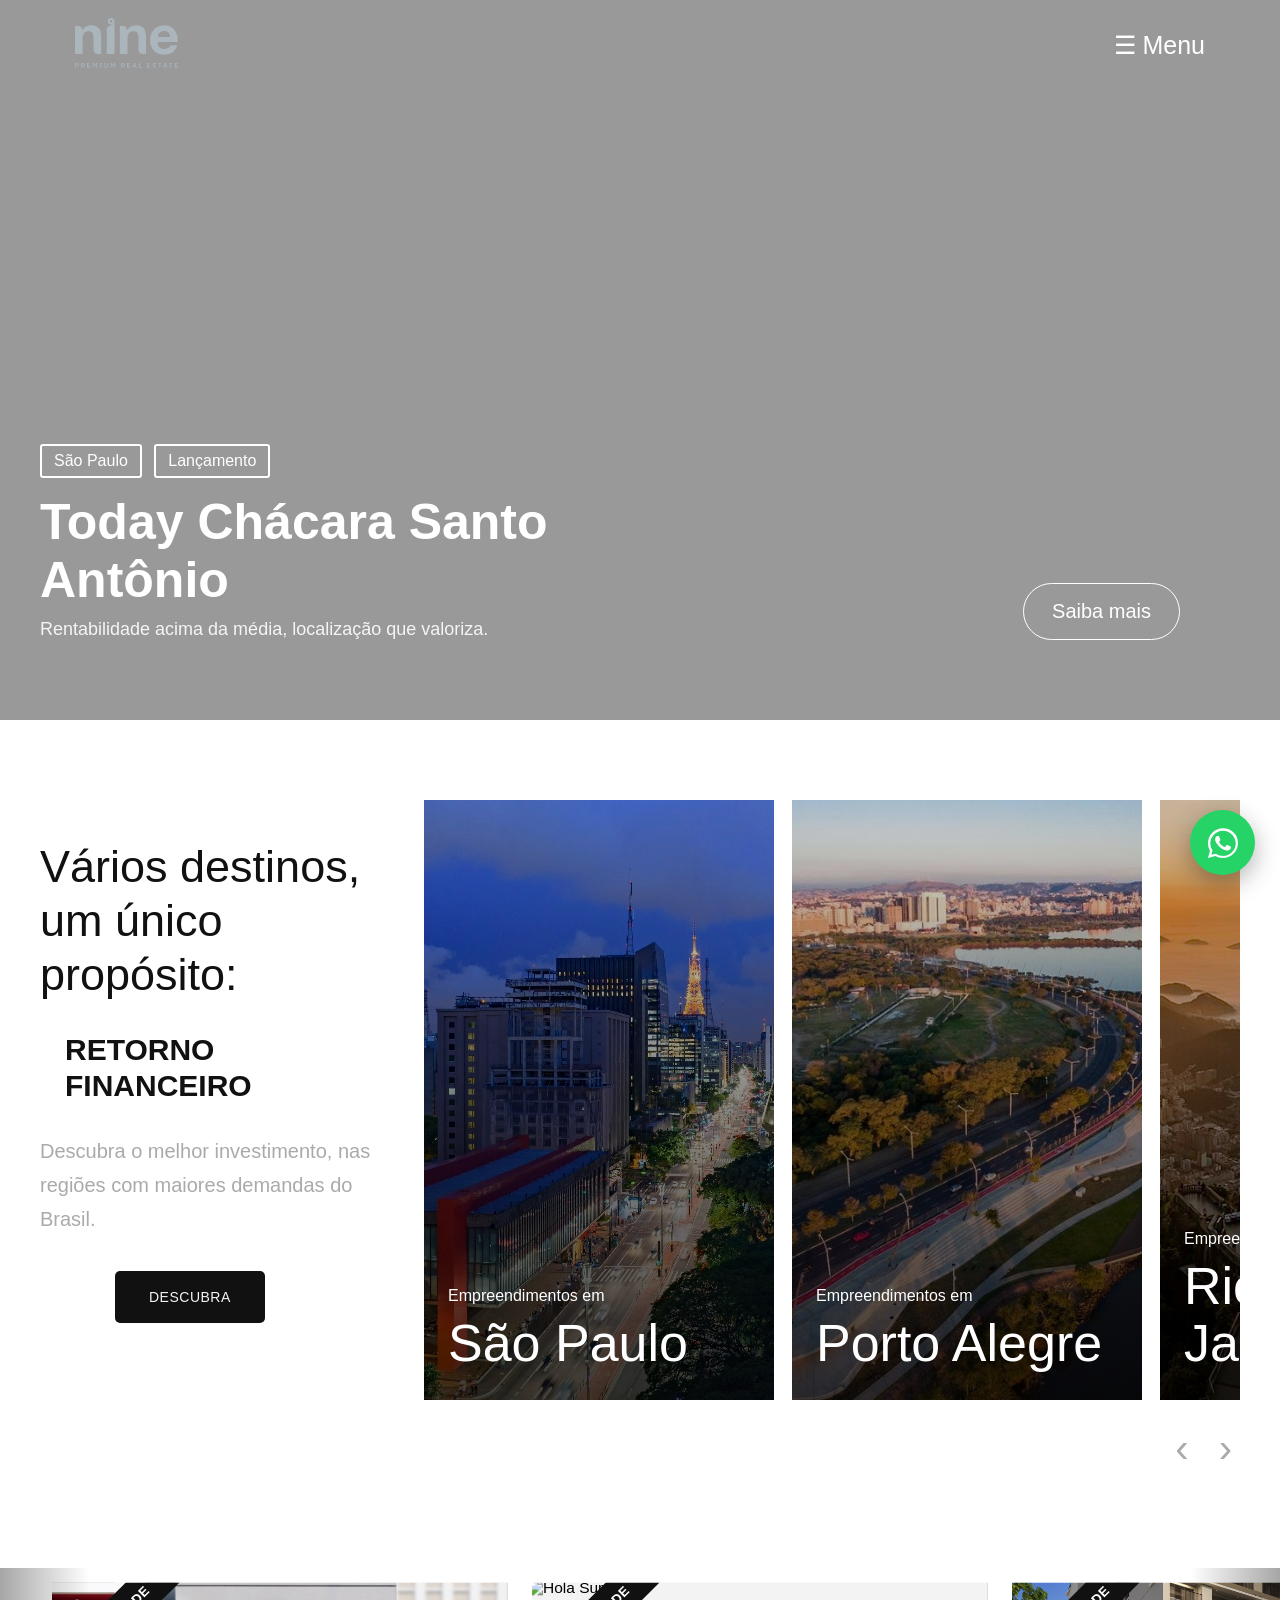
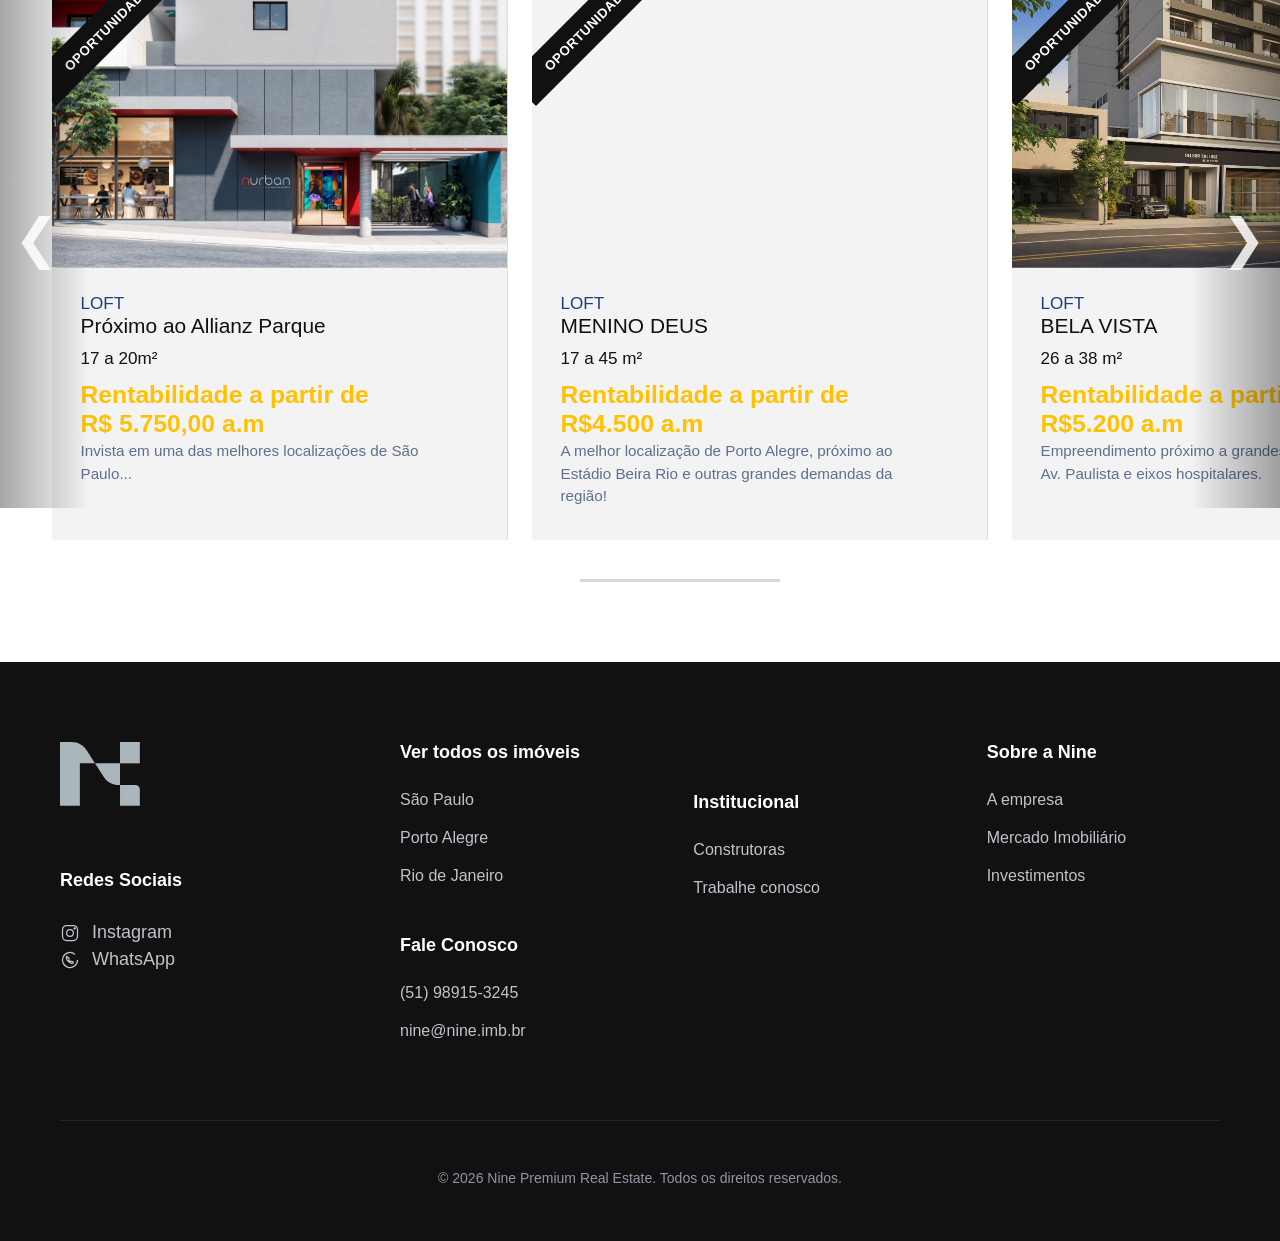
==== index.html @ 292a2e96 "Primeiro commit" ====
<!DOCTYPE html>
<html lang="pt-br">
<head>
<meta charset="UTF-8">
<meta name="viewport" content="width=device-width, initial-scale=1.0">
<title>Nine Premium</title>
  <link rel="icon" type="image/png" sizes="32x32" href="FAVICON-NINE.png">
  <link rel="stylesheet" href="style.css">
</head>
<body>

  <!-- NAVBAR -->
 <div class="navbar">
  <div class="logo">
    <img src="/assets/logobranco.svg" alt="Nine">
  </div>
  <div class="menu" onclick="abrirMenu()">☰ Menu</div>
</div>
<section class="hero">
<!-- MENU LATERAL -->
<div id="menuLateral" class="menu-lateral">
  <div class="fechar" onclick="fecharMenu()">✕</div>

  <ul>
    <li>Página inicial</li>
    <li>Investimentos</li>
    <li>Sobre a empresa</li>
    <li>Trabalhe conosco</li>
    <li>Sobre o mercado Imobiliáro</li>
  </ul>
</div>

  <!-- TEXTO -->
  <div class="content">
    <div class="tags">
      <span class="tag">São Paulo</span>
      <span class="tag">Lançamento</span>
    </div>

    <h1>Today Chácara Santo Antônio</h1>
    <p>Rentabilidade acima da média, localização que valoriza.</p>
  </div>

  <!-- BOTÃO VIDEO -->
  <div class="video-btn">
    <a href="https://wa.me/5551989153245" class="video-link">
    <span>Saiba mais</span>
    </a>
  </div>
</section>

<section class="destinos">
  <div class="destinos-texto">
    <h2>Vários destinos, um único propósito:</h2>
    <h3>Retorno Financeiro</h3>
    <p>
      Descubra o melhor investimento, nas regiões com maiores demandas do Brasil.
    </p>
    <a href="#" class="btn-destinos">DESCUBRA</a>
  </div>

  <div class="destinos-direita">
    <div class="destinos-cards">
      <div class="card-destino">
        <img src="assets/paulista.jpg" alt="São Paulo">
        <div class="overlay-card"></div>
        <div class="card-info">
          <span>Empreendimentos em</span>
          <h3>São Paulo</h3>
        </div>
      </div>

      <div class="card-destino">
        <img src="assets/orlagauiba.jpg" alt="Porto Alegre">
        <div class="overlay-card"></div>
        <div class="card-info">
          <span>Empreendimentos em</span>
          <h3>Porto Alegre</h3>
        </div>
      </div>

      <div class="card-destino destaque">
        <img src="assets/Cristo_Redentor_-_Rio_de_Janeiro_-_20230321170956-960x580.jpg" alt="Rio de Janeiro">
        <div class="overlay-card"></div>
        <div class="card-info">
          <span>Empreendimentos em</span>
          <h3>Rio de Janeiro</h3>
        </div>
      </div>
    </div>
    <div class="setas">
      <div class="seta esquerda" onclick="scrollCards(-1)">&#8249;</div>
      <div class="seta direita" onclick="scrollCards(1)">&#8250;</div>
    </div>
  </div>
</section>

<section class="imoveis-vitrine">
    <div class="vitrine-container">

      <button class="vitrine-seta esquerda" onclick="scrollVitrine(-1)">&#10094;</button>

      <div class="vitrine-cards" id="vitrineCards">
        <div class="imovel-card">
          <div class="imovel-imagem">
            <img src="Imagensnurban/lobby2.jpg" alt="Nurban Palmeiras">
            <div class="faixa-exclusivo">OPORTUNIDADE</div>
          </div>

          <div class="imovel-info">
            <div class="imovel-topo">
              <div>
                <p class="tipo-imovel">LOFT</p>
                <h3 class="bairro-imovel">Próximo ao Allianz Parque</h3>
                <p class="detalhes-imovel">17 a 20m²</p>
              </div>

              <div class="preco-imovel">
                <span>Rentabilidade a partir de <br>R$ 5.750,00 a.m<br></span>
              </div>
            </div>

            <p class="descricao-imovel">
              Invista em uma das melhores localizações de São Paulo...
            </p>
          </div>
        </div>

        <div class="imovel-card">
          <div class="imovel-imagem">
            <img src="Imagenshola/fachada.jpg" alt="Hola Sunset">
            <div class="faixa-exclusivo">OPORTUNIDADE</div>
          </div>

          <div class="imovel-info">
            <div class="imovel-topo">
              <div>
                <p class="tipo-imovel">LOFT</p>
                <h3 class="bairro-imovel">MENINO DEUS</h3>
                <p class="detalhes-imovel">17 a 45 m²</p>
              </div>

              <div class="preco-imovel">
                <span>Rentabilidade a partir de <br> R$4.500 a.m<br></span>
              </div>
            </div>

            <p class="descricao-imovel">
              A melhor localização de Porto Alegre, próximo ao Estádio Beira Rio e outras grandes demandas da região!
            </p>
          </div>
        </div>

        <div class="imovel-card">
          <div class="imovel-imagem">
            <img src="Imagenscollage/lobby.jpg" alt="Collage Bela Vista">
            <div class="faixa-exclusivo">OPORTUNIDADE</div>
          </div>

          <div class="imovel-info">
            <div class="imovel-topo">
              <div>
                <p class="tipo-imovel">LOFT</p>
                <h3 class="bairro-imovel">BELA VISTA</h3>
                <p class="detalhes-imovel">26 a 38 m²</p>
              </div>

              <div class="preco-imovel">
                <span>Rentabilidade a partir de <br>R$5.200 a.m<br></span>
              </div>
            </div>

            <p class="descricao-imovel">
              Empreendimento próximo a grandes demandas como a Av. Paulista e eixos hospitalares.
            </p>
          </div>
        </div>

        <div class="imovel-card">
          <div class="imovel-imagem">
            <img src="Imagens4D/fachadanoturna.jpg" alt="4D Complex House">
            <div class="faixa-exclusivo">OPORTUNIDADE</div>
          </div>

          <div class="imovel-info">
            <div class="imovel-topo">
              <div>
                <p class="tipo-imovel">LOFT</p>
                <h3 class="bairro-imovel">QUARTO DISTRITO</h3>
                <p class="detalhes-imovel">16 a 46,26 m²</p>
              </div>

              <div class="preco-imovel">
                <span>Rentabilidade a partir de <br>R$4.425 a.m<br></span>
              </div>
            </div>

            <p class="descricao-imovel">
              Empreendimento moderno, com alto potencial de rentabilidade!
            </p>
          </div>
        </div>

        <div class="imovel-card">
          <div class="imovel-imagem">
            <img src="Caizimagens/fachadacompleta.jpg" alt="Caiz Downtown">
            <div class="faixa-exclusivo">OPORTUNIDADE</div>
          </div>

          <div class="imovel-info">
            <div class="imovel-topo">
              <div>
                <p class="tipo-imovel">LOFT</p>
                <h3 class="bairro-imovel">CENTRO HISTÓRICO</h3>
                <p class="detalhes-imovel">20 a 33 m²</p>
              </div>

              <div class="preco-imovel">
                <span>Rentabilidade a partir de <br>R$5.880 a.m<br></span>
              </div>
            </div>

            <p class="descricao-imovel">
              Apartamento elegante, com excelente iluminação natural e localização
              valorizada para morar ou investir.
            </p>
          </div>
        </div>
      </div>

      <button class="vitrine-seta direita" onclick="scrollVitrine(1)">&#10095;</button>

      <div class="vitrine-indicador">
        <div class="linha">
          <div class="progresso" id="progressoLinha"></div>
        </div>
      </div>

    </div>
  </section>

  <a href="https://wa.me/5551989153245" 
   class="whatsapp-float" 
   target="_blank">

    <svg viewBox="0 0 32 32" width="30" height="30">
      <path fill="white" d="M16 .396C7.163.396 0 7.56 0 16.396c0 2.89.756 5.6 2.073 7.948L0 32l7.848-2.048A15.94 15.94 0 0016 32c8.837 0 16-7.163 16-16S24.837.396 16 .396zm0 29.244c-2.543 0-5.034-.68-7.217-1.97l-.516-.305-4.655 1.214 1.243-4.54-.335-.527A13.57 13.57 0 012.43 16.396C2.43 8.983 8.587 2.826 16 2.826s13.57 6.157 13.57 13.57-6.157 13.57-13.57 13.57zm7.548-10.144c-.413-.207-2.444-1.205-2.822-1.343-.378-.138-.653-.207-.928.207s-1.066 1.343-1.308 1.62c-.241.276-.482.31-.896.104-.413-.207-1.744-.643-3.322-2.05-1.228-1.095-2.058-2.447-2.3-2.86-.241-.413-.026-.636.181-.843.186-.185.413-.482.62-.723.207-.241.276-.413.413-.689.138-.276.069-.517-.035-.723-.104-.207-.928-2.24-1.272-3.068-.335-.804-.675-.694-.928-.707l-.79-.014c-.276 0-.723.104-1.102.517-.378.413-1.447 1.414-1.447 3.447s1.482 3.999 1.689 4.275c.207.276 2.917 4.454 7.07 6.247.988.426 1.757.68 2.357.87.99.315 1.89.27 2.6.164.793-.118 2.444-.998 2.788-1.962.344-.965.344-1.792.241-1.962-.104-.172-.378-.276-.79-.482z"/>
    </svg>
  </a>

  <footer class="footer">
  <div class="footer-container">

    <div class="footer-col footer-brand">
      <div class="footer-logo">
        <img src="/assets/simbololight.svg" alt="Nine Premium">
      </div>

      <h3>Redes Sociais</h3>

      <div class="footer-social">

        <a href="https://www.instagram.com/nineinvestimentos?igsh=MWpyMmVmZXcxamxhdg==" target="_blank">
          <svg viewBox="0 0 24 24">
            <rect x="3" y="3" width="18" height="18" rx="5"
                  stroke="currentColor" stroke-width="1.5" fill="none"/>
            <circle cx="12" cy="12" r="4"
                    stroke="currentColor" stroke-width="1.5" fill="none"/>
            <circle cx="17.5" cy="6.5" r="1" fill="currentColor"/>
          </svg>
          Instagram
        </a>

        <a href="https://wa.me/5551989153245" target="_blank">
          <svg viewBox="0 0 24 24">
              <path d="M21 12a9 9 0 1 1-3-6.7"
                    stroke="currentColor" stroke-width="1.5" fill="none"/>
              <path d="M8.5 9c.2-.5.4-.5.7-.5h.5c.2 0 .4 0 .5.3l.7 1.7c.1.2.1.4 0 .6l-.3.5c-.1.2-.1.3 0 .5.2.3.8 1.2 1.7 1.7.2.1.3.1.5 0l.5-.3c.2-.1.4-.1.6 0l1.7.7c.3.1.3.3.3.5v.5c0 .3 0 .5-.5.7-.6.2-1.9.3-3.6-.8-2-1.3-3.2-3.1-3.6-3.6-.3-.5-1-2.2-.3-3.6z"
                    stroke="currentColor" stroke-width="1.5" fill="none"/>
          </svg>
          WhatsApp
        </a>

      </div>
    </div>

    <div class="footer-col">
      <h3>Ver todos os imóveis</h3>
      <ul>
        <li><a href="#">São Paulo</a></li>
        <li><a href="#">Porto Alegre</a></li>
        <li><a href="#">Rio de Janeiro</a></li>
      </ul>

      <h3 class="footer-title-space">Fale Conosco</h3>
      <ul>
        <li><a href="https://wa.me/5551989153245">(51) 98915-3245</a></li>
        <li><a href="mailto:nine@nine.imb.br">nine@nine.imb.br</a></li>
      </ul>
    </div>

    <div class="footer-col">
      <h3 class="footer-title-space">Institucional</h3>
      <ul>
        <li><a href="#">Construtoras</a></li>
        <li><a href="#">Trabalhe conosco</a></li>
      </ul>
    </div>

    <div class="footer-col">
      <h3>Sobre a Nine</h3>
      <ul>
        <li><a href="#">A empresa</a></li>
        <li><a href="#">Mercado Imobiliário</a></li>
        <li><a href="#">Investimentos</a></li>
      </ul>
    </div>

  </div>

  <div class="footer-bottom">
    <p>© 2026 Nine Premium Real Estate. Todos os direitos reservados.</p>
  </div>
</footer>

 <script src="script.js"></script>
</body>
</html>
---- style.css ----
:root {
  --cor-primaria: white;
  --cor-secundaria: #111;
  --cor-contraste: #FFC107;
  --cor-cinza: #aaa;
  --cor-fundo: #f3f3f3;
}
 
 * {
  margin: 0;
  padding: 0;
  box-sizing: border-box;
  font-family: Arial, sans-serif;
}

/* HERO */
.hero {
  height: 80vh;
  background: url('Imagensconsulado/fachada.jpg') no-repeat center/cover;
  position: relative;
  color: var(--cor-primaria);
}

.hero::after {
  content: "";
  position: absolute;
  inset: 0;
  background: rgba(0, 0, 0, 0.4);
}

html, body {
  margin: 0 !important;
  padding: 0 !important;
  width: 100% !important;
  overflow-x: hidden !important;
}

.navbar {
  position: fixed;
  top: 0;
  left: 0;
  right: 0;
  width: 100%;
  height: 90px;
  display: flex;
  justify-content: space-between;
  align-items: center;
  padding: 0 75px;
  box-sizing: border-box;
  margin: 0;
  z-index: 99999;
  background: transparent;
  transition: background 0.3s ease, backdrop-filter 0.3s ease;
}

.navbar.scrolled {
  background: rgba(20, 20, 20, 0.92);
  backdrop-filter: blur(6px);
}

.logo img {
  height: 50px !important;
  margin: 0 !important;
}

.menu {
  margin: 0 !important;
  font-size: 25px !important;
  color: white !important;
  cursor: pointer;
  transition: 0.3s;
}

.menu.escondido {
  opacity: 0;
  pointer-events: none;
}

.menu-lateral {
  position: fixed;
  top: 0;
  right: -350px;
  width: 350px;
  height: 100vh;
  background: #111;
  color: white;
  padding: 90px 30px 40px;
  transition: right 0.4s ease;
  z-index: 100000; /* maior que a navbar */
}

.menu-lateral.ativo {
  right: 0;
}

.fechar {
  position: absolute;
  top: 28px;
  right: 30px;
  font-size: 32px;
  cursor: pointer;
  color: var(--cor-primaria);
  transition: 0.4s;
}

.fechar:hover {
  color: var(--cor-cinza);
  transform: scale(1.1);
}

.menu-lateral ul {
  list-style: none;
  padding: 0;
  margin: 0;
}

.menu-lateral li {
  margin: 20px 0;
  font-size: 18px;
  cursor: pointer;
  transition: 0.3s;
}

.menu-lateral li:hover {
  color: var(--cor-cinza);
  transform: scale(1.05);
}

/* CONTEÚDO DO HERO */
.content {
  position: absolute;
  bottom: 80px;
  left: 40px;
  z-index: 3;
  max-width: 600px;
}

.tags {
  margin-bottom: 15px;
}

.tag {
  display: inline-block;
  border: 2px solid white;
  border-radius: 3px;
  padding: 6px 12px;
  margin-right: 8px;
  font-size: 16px;
}

.content h1 {
  font-size: 50px;
  margin-bottom: 10px;
}

.content p {
  font-size: 18px;
  opacity: 0.9;
}

/* BOTÃO */
.video-btn {
  position: absolute;
  bottom: 80px;
  right: 100px;
  z-index: 5;
}

.video-link {
  border-radius: 40px;
  display: inline-flex;
  align-items: center;
  text-decoration: none;
  color: var(--cor-primaria);
  border: 1px solid var(--cor-primaria);
  padding: 16px 28px;
  font-size: 20px;
  transition: 0.3s;
}

.video-link:hover {
  background: var(--cor-primaria);
  color: var(--cor-secundaria);
}

/* SEÇÃO DESTINOS */
.destinos {
  width: 100%;
  background: var(--cor-primaria);
  padding: 80px 40px;
  display: flex;
  justify-content: space-between;
  align-items: flex-start;
  gap: 40px;
}

.destinos-texto {
  width: 42%;
  padding-top: 40px;
}

.destinos-texto h2 {
  font-size: 45px;
  line-height: 1.2;
  font-weight: 400;
  color: var(--cor-secundaria);
  margin-bottom: 30px;
  max-width: 500px;
}

.destinos-texto h3 {
  font-size: 30px;
  line-height: 1.2;
  font-weight: 600;
  color:var(--cor-secundaria);
  margin-bottom: 30px;
  max-width: 500px;
  margin-left: 25px;
  text-transform: uppercase;
}

.destinos-texto p {
  font-size: 20px;
  line-height: 1.7;
  color: var(--cor-cinza);
  max-width: 430px;
  margin-bottom: 35px;
}

.btn-destinos {
  display: inline-block;
  background: var(--cor-secundaria);
  color: var(--cor-fundo);
  text-decoration: none;
  padding: 18px 34px;
  font-size: 14px;
  letter-spacing: 0.5px;
  transition: 0.3s;
  margin-left: 75px;
  border-radius: 5px;
}

.btn-destinos:hover {
  background: var(--cor-contraste);
  color: var(--cor-secundaria);
  transform: translateY(-2px);
}

.destinos-direita {
  width: 68%;
  display: flex;
  flex-direction: column;
}

.destinos-cards {
  width: 100%;
  display: flex;
  gap: 18px;
  overflow-x: auto;
  padding-bottom: 10px;
  scroll-behavior: smooth;
}

.card-destino {
  width: 350px;   /* largura maior */
  height: 600px;  /* altura grande  */
  position: relative;
  overflow: hidden;
  flex-shrink: 0;
  background: var(--cor-secundaria);
  min-width: 330px;
  background: var(--cor-secundaria);
}

.card-destino img {
  width: 100%;
  height: 100%;
  object-fit: cover;
  /*object-position: center;*/
  /*display: block;*/
  transition: transform 0.5s ease;
}

.destaque img {
  object-position: 70% 90%;
}

.card-destino:hover img {
  transform: scale(1.05);
}

.overlay-card {
  position: absolute;
  inset: 0;
  background: linear-gradient(to top, rgba(0,0,0,0.75), rgba(0,0,0,0.15));
}

.card-info {
  position: absolute;
  left: 24px;
  bottom: 28px;
  z-index: 2;
  color: var(--cor-primaria);
}

.card-info span {
  display: block;
  font-size: 16px;
  margin-bottom: 10px;
}

.card-info h3 {
  font-size: 52px;
  font-weight: 400;
  line-height: 1.1;
}

.setas {
  display: flex;
  justify-content: flex-end;
  gap: 30px;
  margin-top: 18px;
  padding-right: 8px;
}

.seta {
  font-size: 40px;
  color: var(--cor-cinza);
  cursor: pointer;
  transition: 0.3s;
  line-height: 1;
}

.seta:hover {
  color: var(--cor-secundaria);
}

.destinos-cards::-webkit-scrollbar {
  display: none;
}

.destinos-cards {
  scrollbar-width: none;
  -ms-overflow-style: none;
}

.imoveis-vitrine {
  background: var(--cor-primaria);
  padding: 20px 0 0px;
}

.vitrine-container {
  position: relative;
  width: 100%;
}

.vitrine-container::before,
.vitrine-container::after {
  content: "";
  position: absolute;
  top: 0;
  width: 90px;
  height: 540px;
  z-index: 2;
  pointer-events: none;
}

.vitrine-container::before {
  left: 0;
  background: linear-gradient(to right, rgba(0,0,0,0.35), transparent);
}

.vitrine-container::after {
  right: 0;
  background: linear-gradient(to left, rgba(0,0,0,0.35), transparent);
}

.vitrine-cards {
  display: flex;
  gap: 0;
  overflow-x: auto;
  scroll-behavior: smooth;
  padding: 0 40px;
  scrollbar-width: none;
  -ms-overflow-style: none;
}

.vitrine-cards::-webkit-scrollbar {
  display: none;
}

.imovel-card {
  width: 480px !important;
  min-width: 480px !important;
  max-width: 480px !important;
  flex: 0 0 480px !important;
  background: #f3f3f3;
  border-right: 1px solid #ddd;
  flex-shrink: 0;
  opacity: 1;
  transform: scale(0.95);
  transition: all 0.5s ease;
}

.imovel-card.ativo {
  opacity: 1;
  transform: scale(1);
}

.imovel-imagem {
  position: relative;
  width: 100%;
  height: 300px;
  overflow: hidden;
}

.imovel-imagem img {
  width: 100%;
  height: 100%;
  object-fit: cover;
  display: block;
  transform: scale(1.02);
  transition: transform 0.8s ease;
}

.imovel-card:hover .imovel-imagem img {
  transform: scale(1.08);
}

.faixa-exclusivo {
  position: absolute;
  top: 28px;
  left: -38px;
  background: var(--cor-secundaria);
  color: var(--cor-primaria);
  font-weight: 700;
  font-size: 14px;
  padding: 12px 36px;
  transform: rotate(-45deg);
  letter-spacing: 0.5px;
}

.imovel-info {
  padding: 28px 30px 34px;
}

.imovel-topo {
  display: flex;
  flex-direction: column; /* muda de linha para coluna */
  align-items: flex-start;
  gap: 10px;
}

.tipo-imovel {
  font-size: 18px;
  color: #1f3f7a;
  font-weight: 400;
  margin: 0;
  text-transform: none;
}

.bairro-imovel {
  font-size: 22px;
  color: var(--cor-secundaria);
  font-weight: 500;
  margin-bottom: 8px;
}

.detalhes-imovel {
  font-size: 18px;
  color: var(--cor-secundaria);
  line-height: 1.4;
}

.preco-imovel {
  text-align: left;
  color: var(--cor-contraste);
  font-size: 26px;
  font-weight: 700;
  line-height: 1.2;
  white-space: nowrap;
}

.descricao-imovel {
  font-size: 16px;
  line-height: 1.5;
  color: #5e6f8f;
  max-width: 95%;
}

.vitrine-seta {
  position: absolute;
  top: 270px;
  transform: translateY(-50%);
  background: transparent;
  border: none;
  color: rgba(255,255,255,0.85);
  font-size: 54px;
  cursor: pointer;
  z-index: 4;
  transition: 0.3s;
  line-height: 1;
}

.vitrine-seta:hover {
  color: var(--cor-contraste);
  transform: translateY(-50%) scale(1.15);
}

.vitrine-seta.esquerda {
  left: 14px;
}

.vitrine-seta.direita {
  right: 14px;
}

.vitrine-indicador {
  width: 100%;
  display: flex;
  justify-content: center;
  margin-top: 24px;
}

.linha {
  width: 280px;
  height: 3px;
  background: rgba(0,0,0,0.15);
  position: relative;
  overflow: hidden;
}

.progresso {
  width: 80px;
  height: 100%;
  background: var(--cor-primaria);
  transition: transform 0.35s ease;
}

.whatsapp-float {
  position: fixed;
  bottom: 25px;
  right: 25px;
  width: 65px;
  height: 65px;
  background: #25D366;
  border-radius: 50%;
  display: flex;
  align-items: center;
  justify-content: center;
  z-index: 99999;
  box-shadow: 0 8px 25px rgba(0,0,0,0.3);
  transition: 0.3s;
}

.whatsapp-float:hover {
  transform: scale(1.1);
}

.footer {
  background: #111;
  color: #fff;
  padding: 80px 60px 30px;
  margin-top: 80px;
}

.footer-container {
  max-width: 1400px;
  margin: 0 auto;
  display: grid;
  grid-template-columns: 1.2fr 1fr 1fr 1fr;
  gap: 60px;
}

.footer-col h3 {
  font-size: 18px;
  font-weight: 700;
  margin-bottom: 28px;
  color: var(--cor-primaria);
}

.footer-title-space {
  margin-top: 50px;
}

.footer-logo img {
  max-width: 80px;
  height: auto;
  margin-bottom: 60px;
}

.footer-col ul {
  list-style: none;
  padding: 0;
  margin: 0;
}

.footer-col li {
  margin-bottom: 20px;
}

.footer-col a {
  color: #bfc4cc;
  text-decoration: none;
  font-size: 16px;
  line-height: 1.0;
  transition: color 0.3s ease;
}

.footer-col a:hover {
  color: #fff;
}

.footer-social a {
  display: flex;
  align-items: center;
  gap: 12px;
  color: #bfc4cc;
  text-decoration: none;
  font-size: 18px;
  transition: 0.3s;
  line-height: 1.5;
}

.footer-social a svg {
  width: 20px;
  height: 20px;
  stroke: currentColor;
  fill: none;
}

.footer-social a:hover {
  color: #fff;
  transform: translateX(3px);
}

.footer-bottom {
  text-align: center;
  max-width: 1400px;
  margin: 60px auto 0;
  padding-top: 24px;
  border-top: 1px solid rgba(255,255,255,0.08);
}

.footer-bottom p {
  color: #8f96a3;
  font-size: 14px;
  margin: 25px;
}

/* =========================
   RESPONSIVIDADE GERAL
========================= */

/* Telas grandes menores */
@media (max-width: 1200px) {
  .navbar {
    padding: 0 40px;
  }

  .content {
    left: 30px;
    bottom: 60px;
    max-width: 520px;
  }

  .content h1 {
    font-size: 42px;
  }

  .video-btn {
    right: 40px;
    bottom: 60px;
  }

  .destinos {
    padding: 70px 30px;
    gap: 30px;
  }

  .destinos-texto {
    width: 45%;
  }

  .destinos-direita {
    width: 55%;
  }

  .destinos-texto h2 {
    font-size: 38px;
  }

  .destinos-texto h3 {
    font-size: 26px;
    margin-left: 0;
  }

  .destinos-texto p {
    font-size: 18px;
  }

  .btn-destinos {
    margin-left: 0;
  }

  .card-destino {
    width: 300px;
    min-width: 300px;
    height: 500px;
  }

  .card-info h3 {
    font-size: 40px;
  }

  .imovel-card {
    width: 420px !important;
    min-width: 420px !important;
    max-width: 420px !important;
    flex: 0 0 420px !important;
  }

  .footer-container {
    grid-template-columns: repeat(2, 1fr);
    gap: 40px;
  }
}

/* Tablets */
@media (max-width: 992px) {
  .hero {
    height: auto;
    min-height: 85vh;
    padding: 140px 30px 60px;
    display: flex;
    flex-direction: column;
    justify-content: flex-end;
  }

  .navbar {
    height: 80px;
    padding: 0 24px;
  }

  .logo img {
    height: 42px !important;
  }

  .menu {
    font-size: 22px !important;
  }

  .menu-lateral {
    width: 300px;
    right: -300px;
    padding: 80px 24px 30px;
  }

  .content {
    position: relative;
    left: auto;
    bottom: auto;
    max-width: 100%;
    margin-bottom: 24px;
  }

  .content h1 {
    font-size: 38px;
    line-height: 1.1;
  }

  .content p {
    font-size: 17px;
  }

  .tag {
    font-size: 14px;
    padding: 5px 10px;
  }

  .video-btn {
    position: relative;
    right: auto;
    bottom: auto;
    z-index: 3;
  }

  .video-link {
    font-size: 18px;
    padding: 14px 24px;
  }

  .destinos {
    flex-direction: column;
    padding: 60px 24px;
  }

  .destinos-texto,
  .destinos-direita {
    width: 100%;
  }

  .destinos-texto {
    padding-top: 0;
  }

  .destinos-texto h2 {
    font-size: 34px;
    max-width: 100%;
    margin-bottom: 18px;
  }

  .destinos-texto h3 {
    font-size: 24px;
    margin-bottom: 18px;
  }

  .destinos-texto p {
    max-width: 100%;
    font-size: 17px;
    line-height: 1.6;
  }

  .card-destino {
    width: 280px;
    min-width: 280px;
    height: 430px;
  }

  .card-info {
    left: 18px;
    bottom: 20px;
  }

  .card-info span {
    font-size: 14px;
  }

  .card-info h3 {
    font-size: 34px;
  }

  .setas {
    justify-content: center;
    gap: 22px;
    padding-right: 0;
  }

  .vitrine-container::before,
  .vitrine-container::after {
    display: none;
  }

  .vitrine-cards {
    padding: 0 24px;
    gap: 16px;
  }

  .imovel-card {
    width: 360px !important;
    min-width: 360px !important;
    max-width: 360px !important;
    flex: 0 0 360px !important;
    border-right: none;
  }

  .imovel-imagem {
    height: 240px;
  }

  .imovel-info {
    padding: 22px 22px 28px;
  }

  .bairro-imovel {
    font-size: 20px;
  }

  .detalhes-imovel,
  .tipo-imovel {
    font-size: 16px;
  }

  .preco-imovel {
    font-size: 22px;
    white-space: normal;
  }

  .descricao-imovel {
    font-size: 15px;
    max-width: 100%;
  }

  .vitrine-seta {
    font-size: 42px;
    top: 220px;
  }

  .footer {
    padding: 60px 30px 25px;
  }

  .footer-container {
    grid-template-columns: 1fr 1fr;
    gap: 30px;
  }

  .footer-logo img {
    margin-bottom: 30px;
  }

  .footer-title-space {
    margin-top: 30px;
  }
}

/* Celulares */
@media (max-width: 768px) {
  .hero {
    min-height: 100vh;
    padding: 120px 20px 40px;
    background-position: center;
  }

  .navbar {
    height: 74px;
    padding: 0 18px;
  }

  .logo img {
    height: 36px !important;
  }

  .menu {
    font-size: 20px !important;
  }

  .menu-lateral {
    width: 100%;
    right: -100%;
    height: 100vh;
    padding: 80px 20px 30px;
  }

  .menu-lateral.ativo {
    right: 0;
  }

  .fechar {
    top: 22px;
    right: 20px;
    font-size: 28px;
  }

  .menu-lateral li {
    font-size: 17px;
    margin: 18px 0;
  }

  .content h1 {
    font-size: 30px;
  }

  .content p {
    font-size: 16px;
  }

  .tags {
    display: flex;
    flex-wrap: wrap;
    gap: 8px;
    margin-bottom: 14px;
  }

  .tag {
    margin-right: 0;
    font-size: 13px;
  }

  .video-link {
    width: 100%;
    justify-content: center;
    font-size: 16px;
    padding: 14px 18px;
  }

  .destinos {
    padding: 50px 20px;
  }

  .destinos-texto h2 {
    font-size: 28px;
  }

  .destinos-texto h3 {
    font-size: 20px;
  }

  .destinos-texto p {
    font-size: 16px;
  }

  .btn-destinos {
    width: 100%;
    text-align: center;
    padding: 16px 20px;
  }

  .destinos-cards {
    gap: 14px;
  }

  .card-destino {
    width: 78vw;
    min-width: 78vw;
    height: 360px;
  }

  .card-info h3 {
    font-size: 28px;
  }

  .seta {
    font-size: 34px;
  }

  .imoveis-vitrine {
    padding-top: 10px;
  }

  .vitrine-cards {
    padding: 0 16px;
    gap: 14px;
  }

  .imovel-card {
    width: 85vw !important;
    min-width: 85vw !important;
    max-width: 85vw !important;
    flex: 0 0 85vw !important;
    transform: scale(1);
  }

  .imovel-imagem {
    height: 220px;
  }

  .faixa-exclusivo {
    font-size: 11px;
    padding: 10px 30px;
    left: -34px;
    top: 24px;
  }

  .imovel-info {
    padding: 20px 18px 24px;
  }

  .tipo-imovel {
    font-size: 14px;
  }

  .bairro-imovel {
    font-size: 18px;
  }

  .detalhes-imovel {
    font-size: 15px;
  }

  .preco-imovel {
    font-size: 19px;
    line-height: 1.3;
  }

  .descricao-imovel {
    font-size: 14px;
    line-height: 1.6;
  }

  .vitrine-seta {
    display: none;
  }

  .vitrine-indicador {
    margin-top: 18px;
  }

  .linha {
    width: 180px;
  }

  .progresso {
    width: 60px;
  }

  .whatsapp-float {
    width: 56px;
    height: 56px;
    right: 18px;
    bottom: 18px;
  }

  .footer {
    padding: 50px 20px 20px;
    margin-top: 50px;
  }

  .footer-container {
    grid-template-columns: 1fr;
    gap: 26px;
  }

  .footer-col h3 {
    font-size: 17px;
    margin-bottom: 18px;
  }

  .footer-col li {
    margin-bottom: 14px;
  }

  .footer-col a,
  .footer-social a {
    font-size: 15px;
  }

  .footer-title-space {
    margin-top: 20px;
  }

  .footer-bottom {
    margin-top: 35px;
    padding-top: 18px;
  }

  .footer-bottom p {
    margin: 12px 0 0;
    font-size: 13px;
    line-height: 1.5;
  }
}

/* Celulares menores */
@media (max-width: 480px) {
  .hero {
    padding: 110px 16px 30px;
  }

  .content h1 {
    font-size: 26px;
  }

  .content p {
    font-size: 15px;
  }

  .video-link {
    font-size: 15px;
    padding: 13px 16px;
  }

  .destinos {
    padding: 40px 16px;
  }

  .destinos-texto h2 {
    font-size: 24px;
  }

  .destinos-texto h3 {
    font-size: 18px;
  }

  .destinos-texto p {
    font-size: 15px;
  }

  .card-destino {
    width: 84vw;
    min-width: 84vw;
    height: 320px;
  }

  .card-info h3 {
    font-size: 24px;
  }

  .imovel-card {
    width: 88vw !important;
    min-width: 88vw !important;
    max-width: 88vw !important;
    flex: 0 0 88vw !important;
  }

  .imovel-imagem {
    height: 200px;
  }

  .preco-imovel {
    font-size: 17px;
  }

  .descricao-imovel {
    font-size: 13px;
  }

  .linha {
    width: 150px;
  }
}
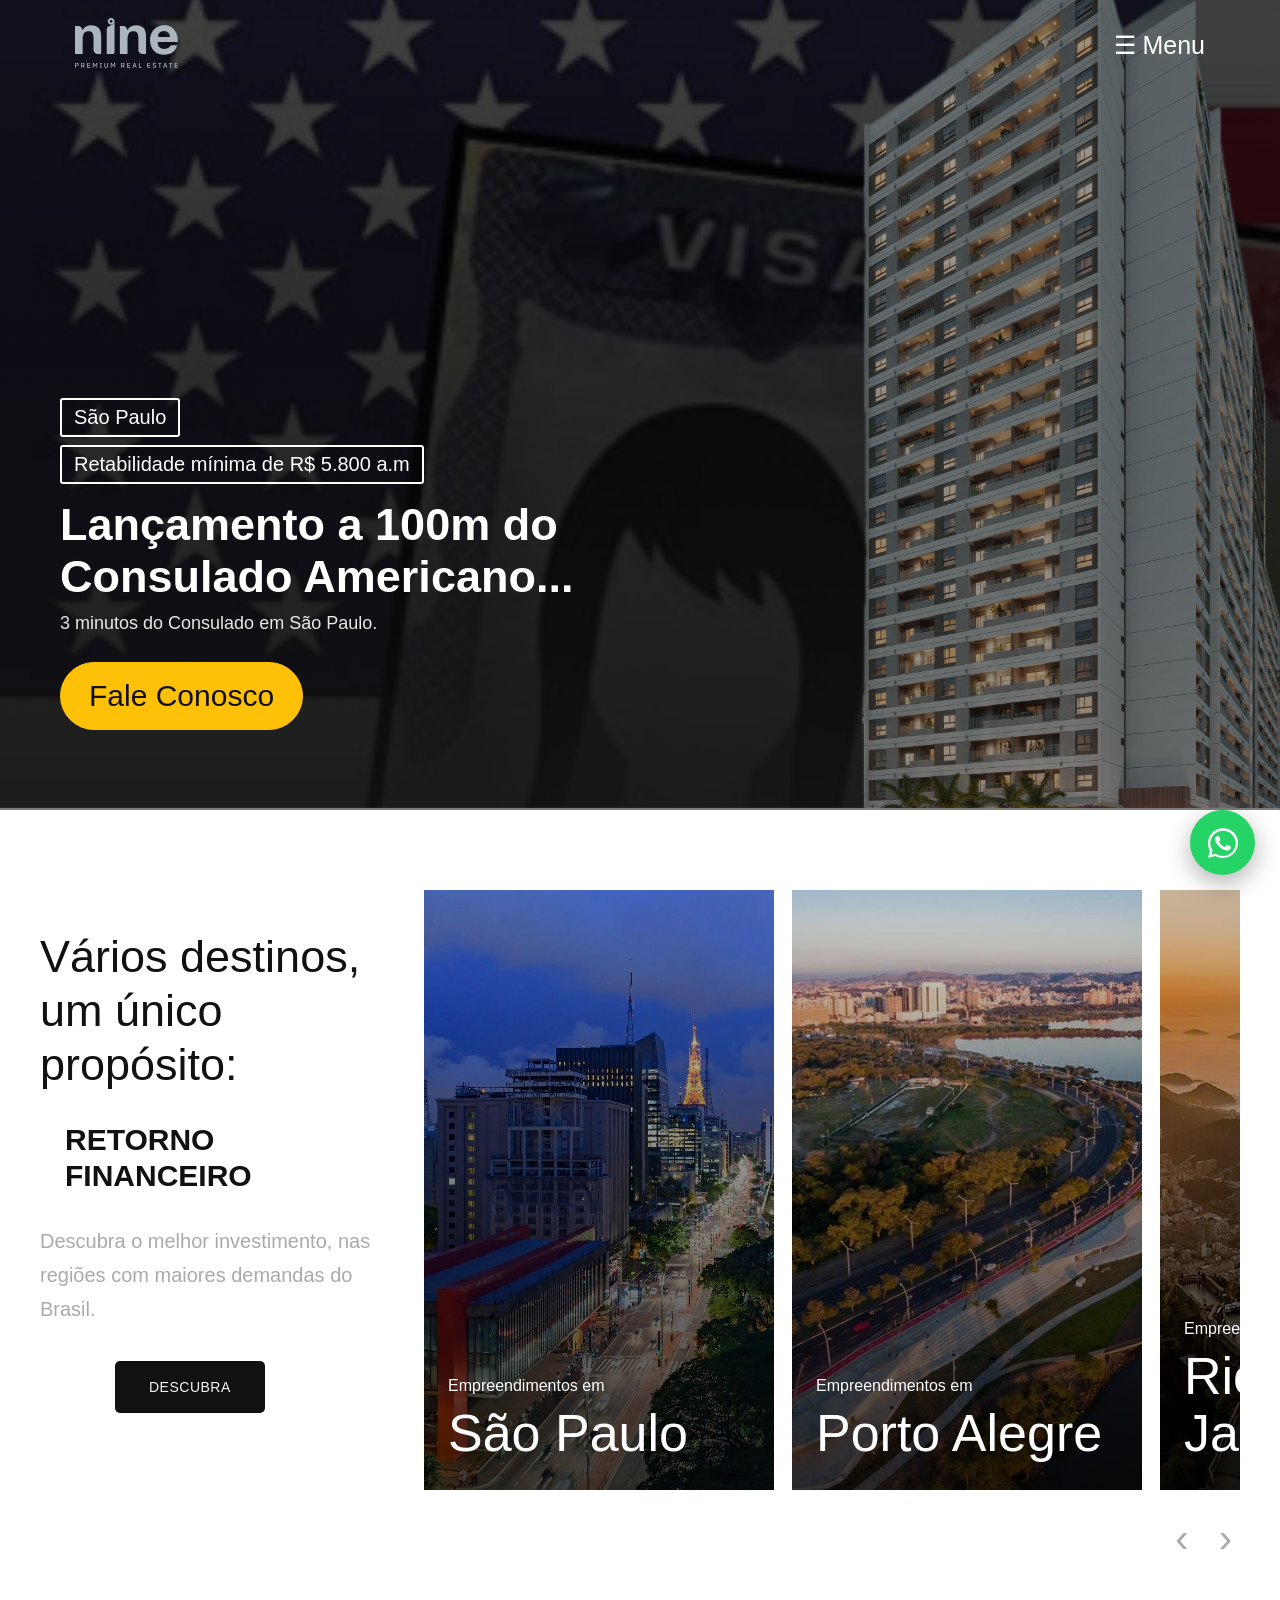
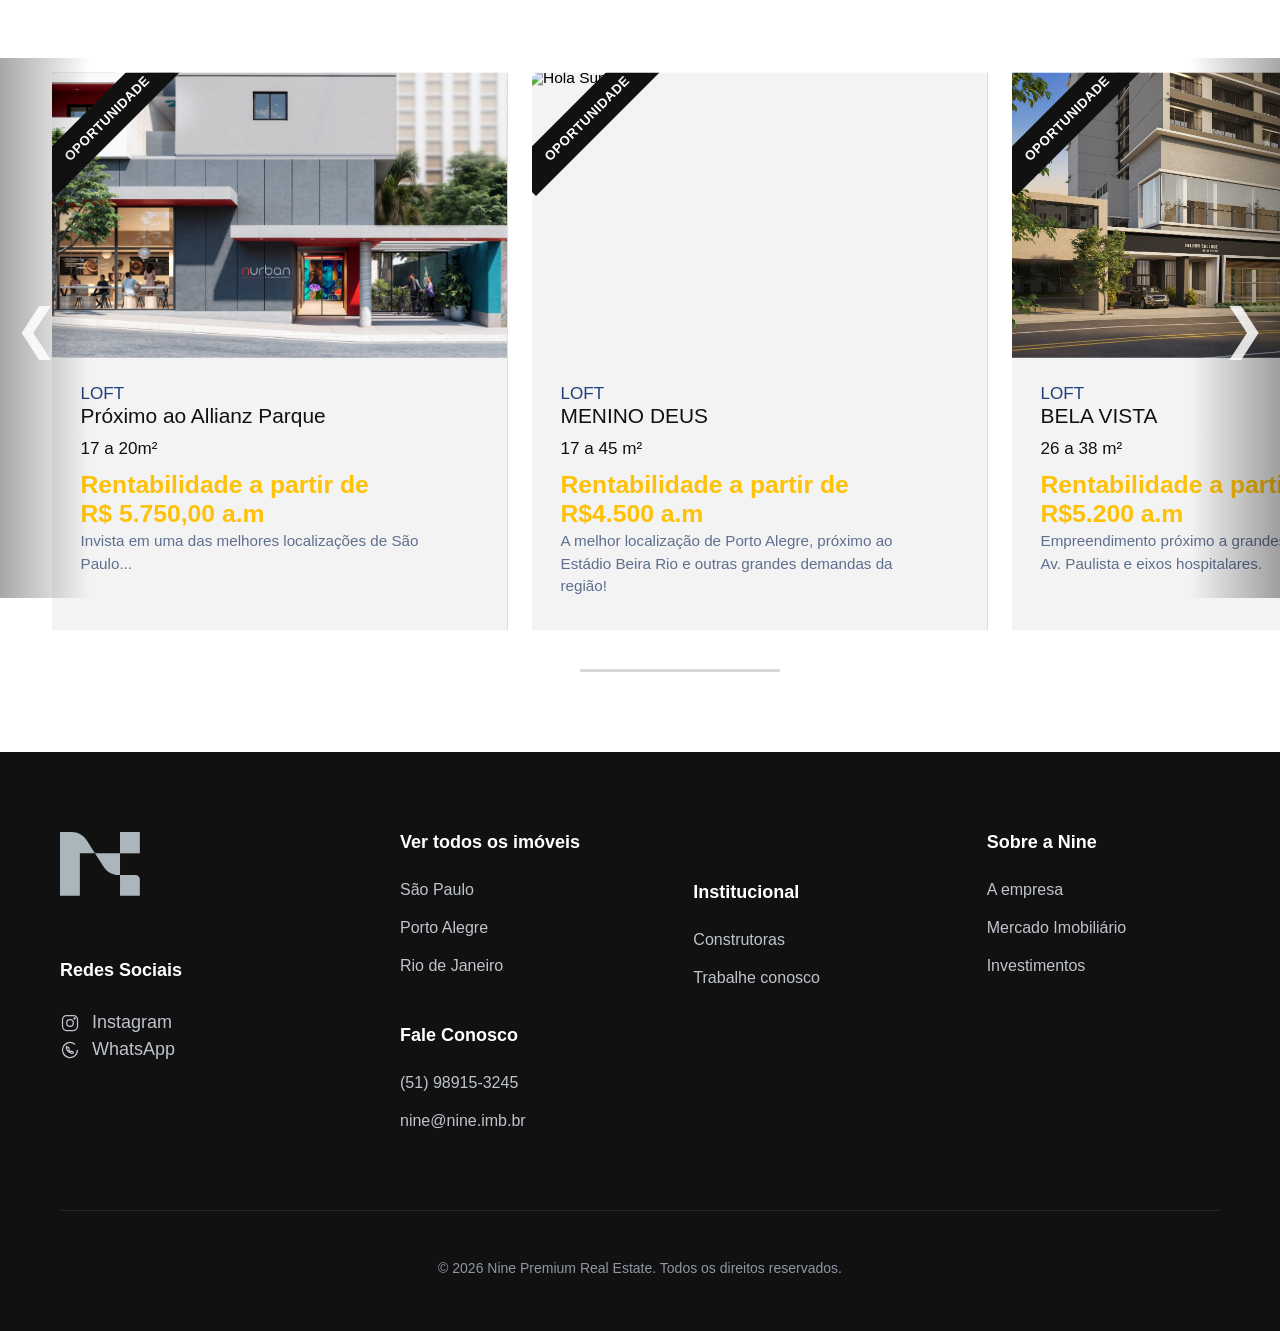
==== commit 34527631: "Atualização ajustes no layout e novas imagens" ====
--- a/index.html
+++ b/index.html
@@ -12,7 +12,7 @@
   <!-- NAVBAR -->
  <div class="navbar">
   <div class="logo">
-    <img src="/assets/logobranco.svg" alt="Nine">
+    <img src="assets/logobranco.svg" alt="Nine">
   </div>
   <div class="menu" onclick="abrirMenu()">☰ Menu</div>
 </div>
@@ -34,18 +34,18 @@
   <div class="content">
     <div class="tags">
       <span class="tag">São Paulo</span>
-      <span class="tag">Lançamento</span>
-    </div>
-
-    <h1>Today Chácara Santo Antônio</h1>
-    <p>Rentabilidade acima da média, localização que valoriza.</p>
-  </div>
+      <span class="tag">Retabilidade mínima de R$ 5.800 a.m</span>
+    </div>
+
+    <h1>Lançamento a 100m do Consulado Americano...</h1>
+    <p>3 minutos do Consulado em São Paulo.</p>
 
   <!-- BOTÃO VIDEO -->
-  <div class="video-btn">
-    <a href="https://wa.me/5551989153245" class="video-link">
-    <span>Saiba mais</span>
-    </a>
+    <div class="video-btn">
+      <a href="https://wa.me/5551989153245" class="video-link">
+      <span>Fale Conosco</span>
+      </a>
+    </div>
   </div>
 </section>
 
@@ -253,7 +253,7 @@
 
     <div class="footer-col footer-brand">
       <div class="footer-logo">
-        <img src="/assets/simbololight.svg" alt="Nine Premium">
+        <img src="assets/simbololight.svg" alt="Nine Premium">
       </div>
 
       <h3>Redes Sociais</h3>
--- a/style.css
+++ b/style.css
@@ -15,8 +15,8 @@
 
 /* HERO */
 .hero {
-  height: 80vh;
-  background: url('Imagensconsulado/fachada.jpg') no-repeat center/cover;
+  height: 90vh;
+  background: url('assets/Apresentação_Nine_Today_Chácara-Santo-Antônio-5.png') no-repeat center/cover;
   position: relative;
   color: var(--cor-primaria);
 }
@@ -37,7 +37,6 @@
 
 .navbar {
   position: fixed;
-  top: 0;
   left: 0;
   right: 0;
   width: 100%;
@@ -61,6 +60,7 @@
 .logo img {
   height: 50px !important;
   margin: 0 !important;
+  top: 15px;
 }
 
 .menu {
@@ -130,26 +130,29 @@
 .content {
   position: absolute;
   bottom: 80px;
-  left: 40px;
+  left: 60px;
   z-index: 3;
   max-width: 600px;
 }
 
 .tags {
+  display: flex;
+  flex-direction: column; /* coloca uma embaixo da outra */
+  gap: 8px; /* espaço entre elas */
   margin-bottom: 15px;
 }
 
 .tag {
   display: inline-block;
-  border: 2px solid white;
+  width: fit-content; /* ESSENCIAL */
+  border: 2px solid var(--cor-primaria);
   border-radius: 3px;
   padding: 6px 12px;
-  margin-right: 8px;
-  font-size: 16px;
+  font-size: 20px;
 }
 
 .content h1 {
-  font-size: 50px;
+  font-size: 45px;
   margin-bottom: 10px;
 }
 
@@ -160,27 +163,28 @@
 
 /* BOTÃO */
 .video-btn {
-  position: absolute;
-  bottom: 80px;
-  right: 100px;
+  margin-top: 28px;
   z-index: 5;
 }
 
 .video-link {
-  border-radius: 40px;
+ border-radius: 40px;
   display: inline-flex;
   align-items: center;
+  justify-content: center;
   text-decoration: none;
-  color: var(--cor-primaria);
-  border: 1px solid var(--cor-primaria);
+  color: var(--cor-secundaria);
+  border: 1px solid var(--cor-contraste);
+  background: var(--cor-contraste);
   padding: 16px 28px;
-  font-size: 20px;
+  font-size: 30px;
   transition: 0.3s;
 }
 
 .video-link:hover {
   background: var(--cor-primaria);
   color: var(--cor-secundaria);
+  border-color: var(--cor-primaria);
 }
 
 /* SEÇÃO DESTINOS */
@@ -780,9 +784,10 @@
 
   .video-btn {
     position: relative;
-    right: auto;
-    bottom: auto;
-    z-index: 3;
+  right: auto;
+  bottom: auto;
+  z-index: 3;
+  margin-top: 22px;
   }
 
   .video-link {
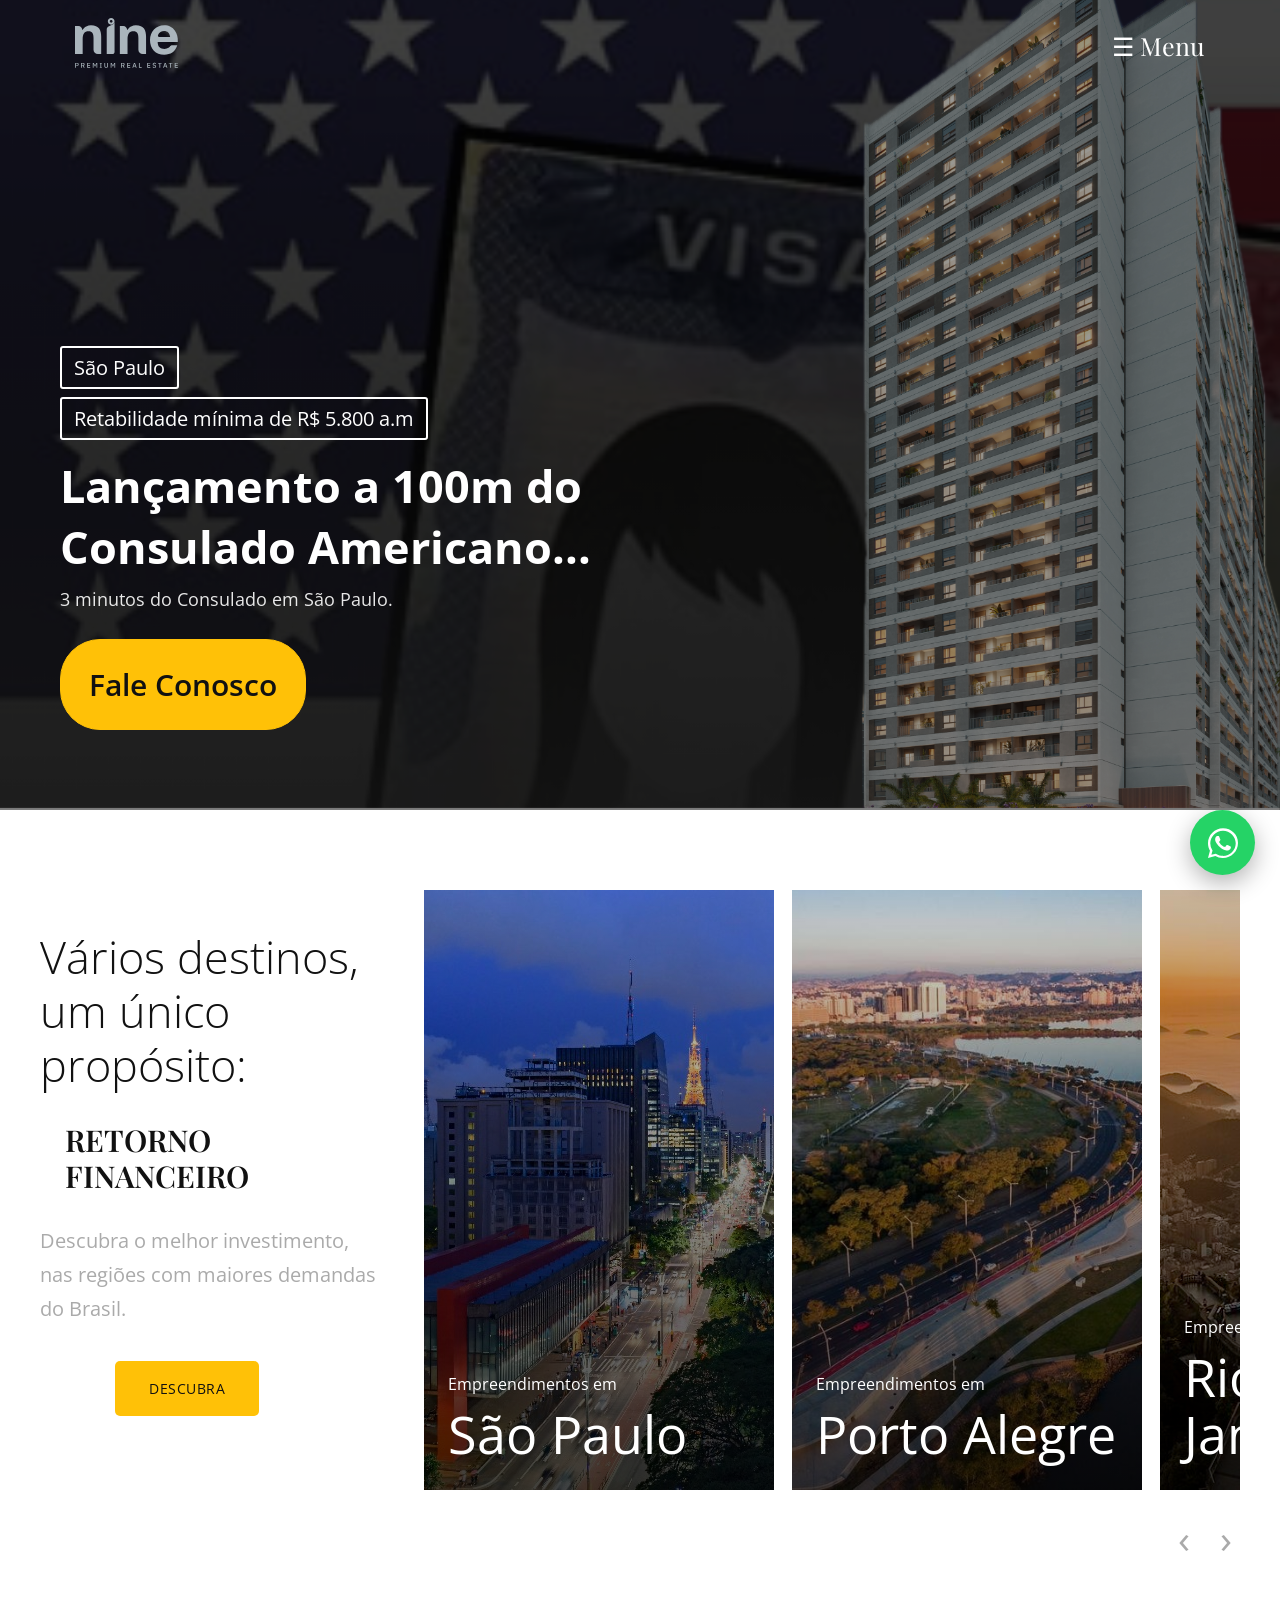
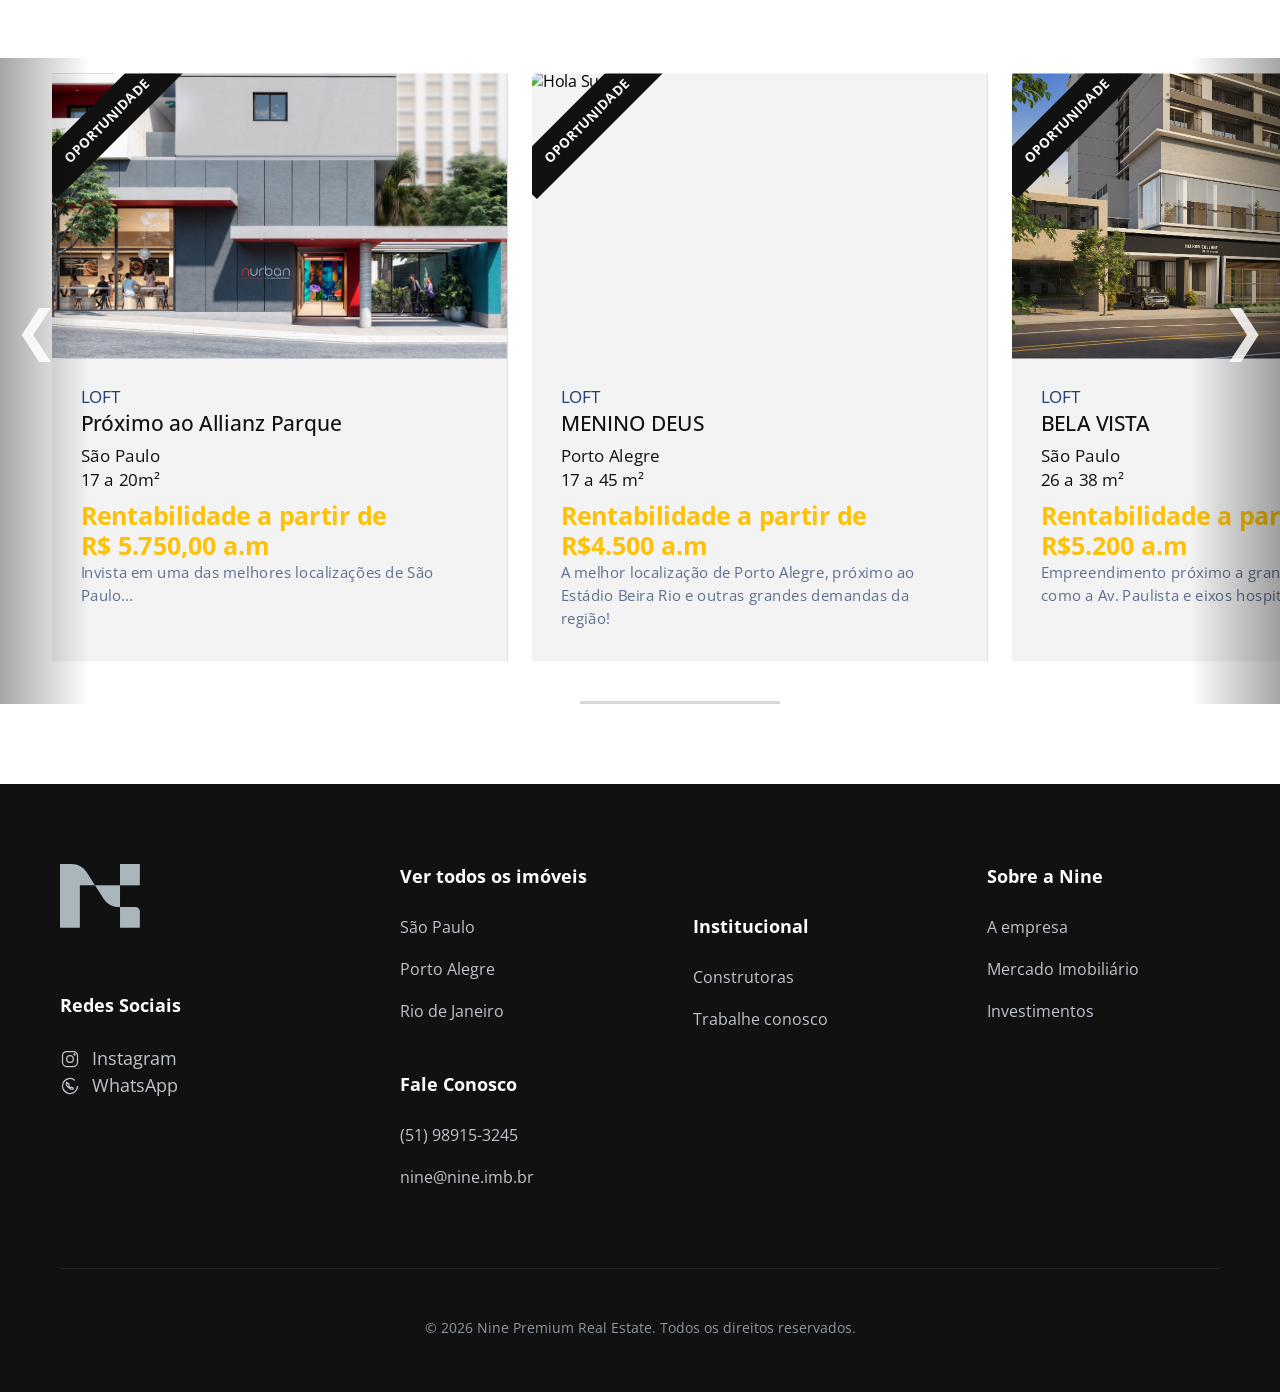
==== commit 5875fa0d: "Atualização" ====
--- a/index.html
+++ b/index.html
@@ -43,7 +43,7 @@
   <!-- BOTÃO VIDEO -->
     <div class="video-btn">
       <a href="https://wa.me/5551989153245" class="video-link">
-      <span>Fale Conosco</span>
+      <span class="video-texto">Fale Conosco</span>
       </a>
     </div>
   </div>
@@ -112,6 +112,7 @@
               <div>
                 <p class="tipo-imovel">LOFT</p>
                 <h3 class="bairro-imovel">Próximo ao Allianz Parque</h3>
+                <p class="local-imovel">São Paulo</p>
                 <p class="detalhes-imovel">17 a 20m²</p>
               </div>
 
@@ -137,6 +138,7 @@
               <div>
                 <p class="tipo-imovel">LOFT</p>
                 <h3 class="bairro-imovel">MENINO DEUS</h3>
+                <p class="local-imovel">Porto Alegre</p>
                 <p class="detalhes-imovel">17 a 45 m²</p>
               </div>
 
@@ -162,6 +164,7 @@
               <div>
                 <p class="tipo-imovel">LOFT</p>
                 <h3 class="bairro-imovel">BELA VISTA</h3>
+                <p class="local-imovel">São Paulo</p>
                 <p class="detalhes-imovel">26 a 38 m²</p>
               </div>
 
@@ -187,6 +190,7 @@
               <div>
                 <p class="tipo-imovel">LOFT</p>
                 <h3 class="bairro-imovel">QUARTO DISTRITO</h3>
+                <p class="local-imovel">Porto Alegre</p>
                 <p class="detalhes-imovel">16 a 46,26 m²</p>
               </div>
 
@@ -212,6 +216,7 @@
               <div>
                 <p class="tipo-imovel">LOFT</p>
                 <h3 class="bairro-imovel">CENTRO HISTÓRICO</h3>
+                <p class="local-imovel">Porto Alegre</p>
                 <p class="detalhes-imovel">20 a 33 m²</p>
               </div>
 
--- a/style.css
+++ b/style.css
@@ -1,16 +1,22 @@
+@import url('https://fonts.googleapis.com/css2?family=Open+Sans:ital,wght@0,300..800;1,300..800&family=PT+Serif+Caption:ital@0;1&family=Playfair+Display:ital,wght@0,400..900;1,400..900&display=swap');
+
+
  :root {
   --cor-primaria: white;
   --cor-secundaria: #111;
   --cor-contraste: #FFC107;
   --cor-cinza: #aaa;
   --cor-fundo: #f3f3f3;
+  --fonte-principal: 'Open Sans', sans-serif;
+  --fonte-secundaria: 'PT Serif Caption', serif;
+  --fonte-destaque: 'Playfair Display', serif;
 }
  
  * {
   margin: 0;
   padding: 0;
   box-sizing: border-box;
-  font-family: Arial, sans-serif;
+  font-family: var(--fonte-principal);
 }
 
 /* HERO */
@@ -69,6 +75,7 @@
   color: white !important;
   cursor: pointer;
   transition: 0.3s;
+  font-family: var(--fonte-destaque);
 }
 
 .menu.escondido {
@@ -87,6 +94,7 @@
   padding: 90px 30px 40px;
   transition: right 0.4s ease;
   z-index: 100000; /* maior que a navbar */
+  font-family: var(--fonte-destaque);
 }
 
 .menu-lateral.ativo {
@@ -119,6 +127,7 @@
   font-size: 18px;
   cursor: pointer;
   transition: 0.3s;
+  font-family: var(--fonte-destaque);
 }
 
 .menu-lateral li:hover {
@@ -176,9 +185,13 @@
   color: var(--cor-secundaria);
   border: 1px solid var(--cor-contraste);
   background: var(--cor-contraste);
-  padding: 16px 28px;
+  padding: 24px 28px;
   font-size: 30px;
   transition: 0.3s;
+}
+
+.video-texto{
+  font-weight: 600;
 }
 
 .video-link:hover {
@@ -208,6 +221,7 @@
   line-height: 1.2;
   font-weight: 400;
   color: var(--cor-secundaria);
+  font-weight: 300;
   margin-bottom: 30px;
   max-width: 500px;
 }
@@ -217,6 +231,7 @@
   line-height: 1.2;
   font-weight: 600;
   color:var(--cor-secundaria);
+  font-family: var(--fonte-destaque);
   margin-bottom: 30px;
   max-width: 500px;
   margin-left: 25px;
@@ -233,8 +248,8 @@
 
 .btn-destinos {
   display: inline-block;
-  background: var(--cor-secundaria);
-  color: var(--cor-fundo);
+  background: var(--cor-contraste);
+  color: var(--cor-secundaria);
   text-decoration: none;
   padding: 18px 34px;
   font-size: 14px;
@@ -245,8 +260,8 @@
 }
 
 .btn-destinos:hover {
-  background: var(--cor-contraste);
-  color: var(--cor-secundaria);
+  background: var(--cor-secundaria);
+  color: var(--cor-primaria);
   transform: translateY(-2px);
 }
 
@@ -363,8 +378,8 @@
   content: "";
   position: absolute;
   top: 0;
+  bottom: 0;
   width: 90px;
-  height: 540px;
   z-index: 2;
   pointer-events: none;
 }
@@ -471,6 +486,12 @@
 }
 
 .detalhes-imovel {
+  font-size: 18px;
+  color: var(--cor-secundaria);
+  line-height: 1.4;
+}
+
+.local-imovel{
   font-size: 18px;
   color: var(--cor-secundaria);
   line-height: 1.4;
@@ -739,6 +760,8 @@
     display: flex;
     flex-direction: column;
     justify-content: flex-end;
+    background-position: 85% center; 
+    background-size: cover;
   }
 
   .navbar {
@@ -924,7 +947,8 @@
   .hero {
     min-height: 100vh;
     padding: 120px 20px 40px;
-    background-position: center;
+    background-position: 85% center;
+    background-size: cover;
   }
 
   .navbar {
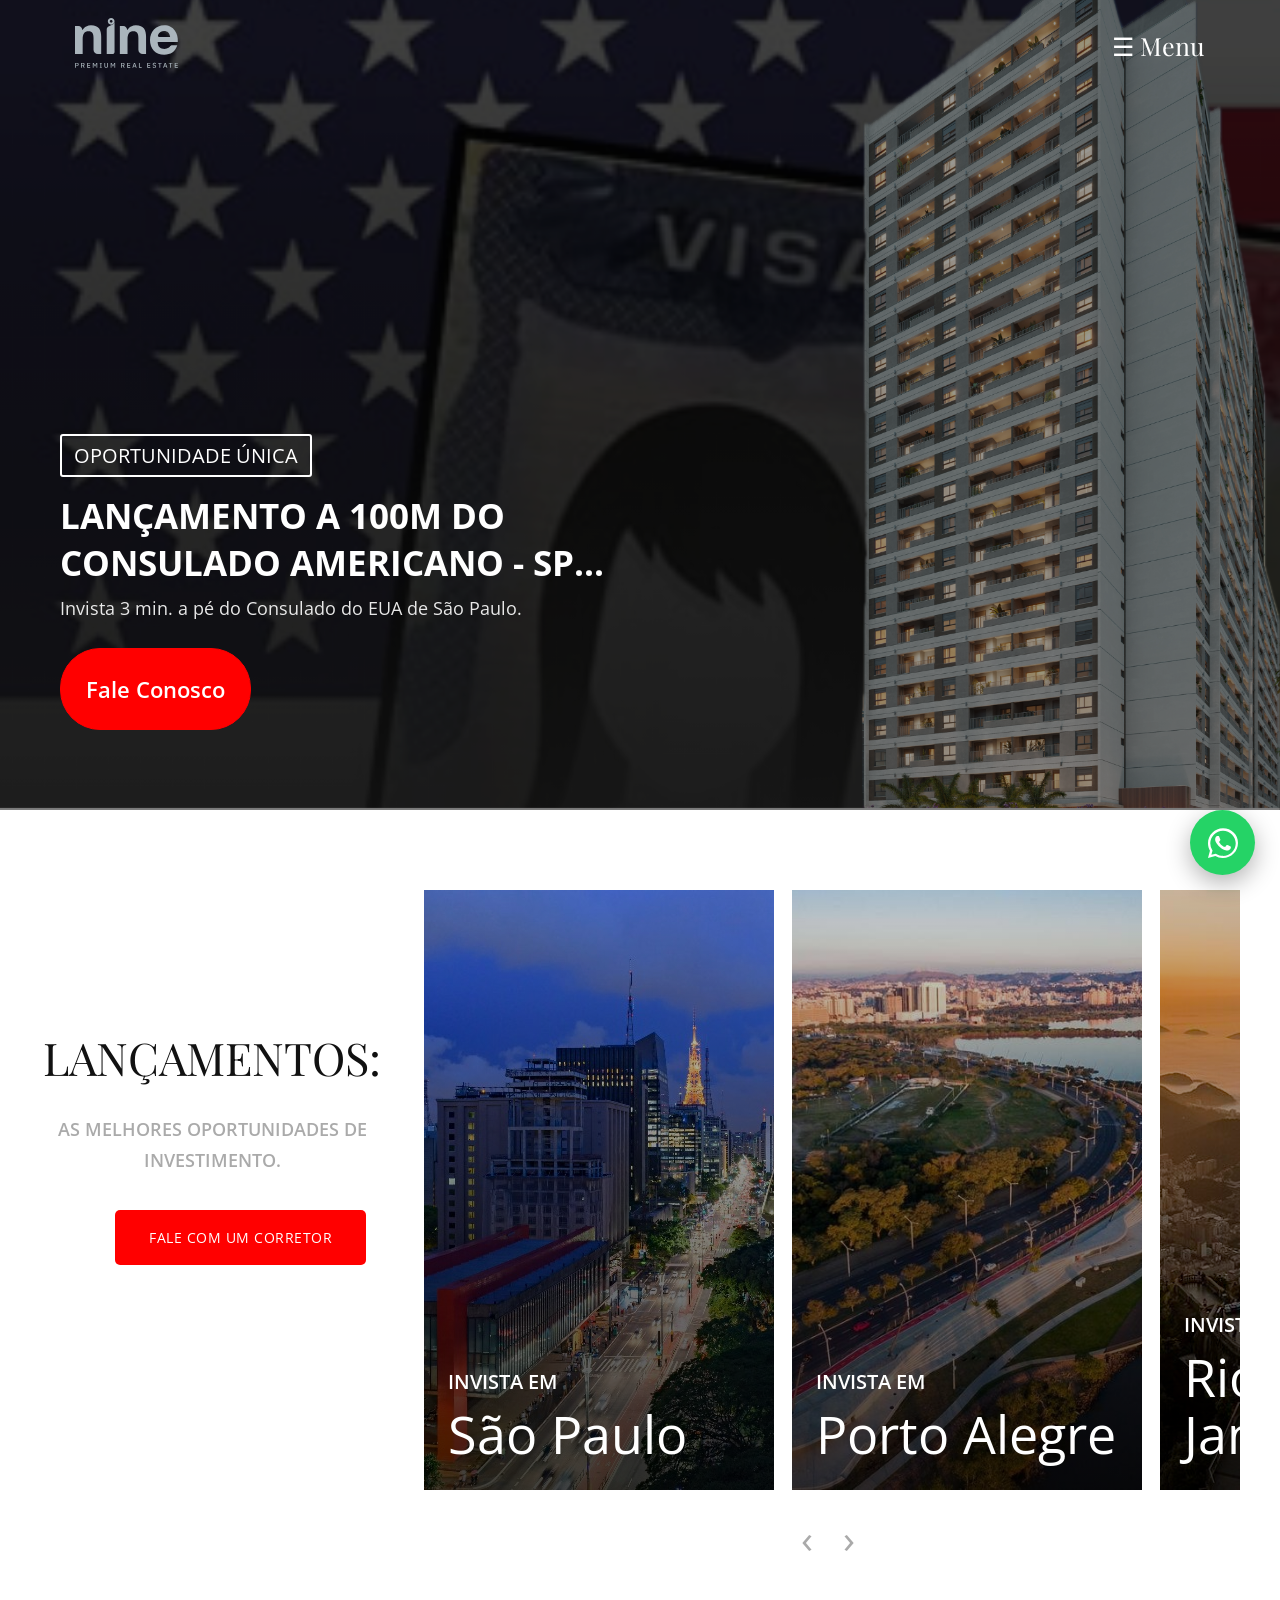
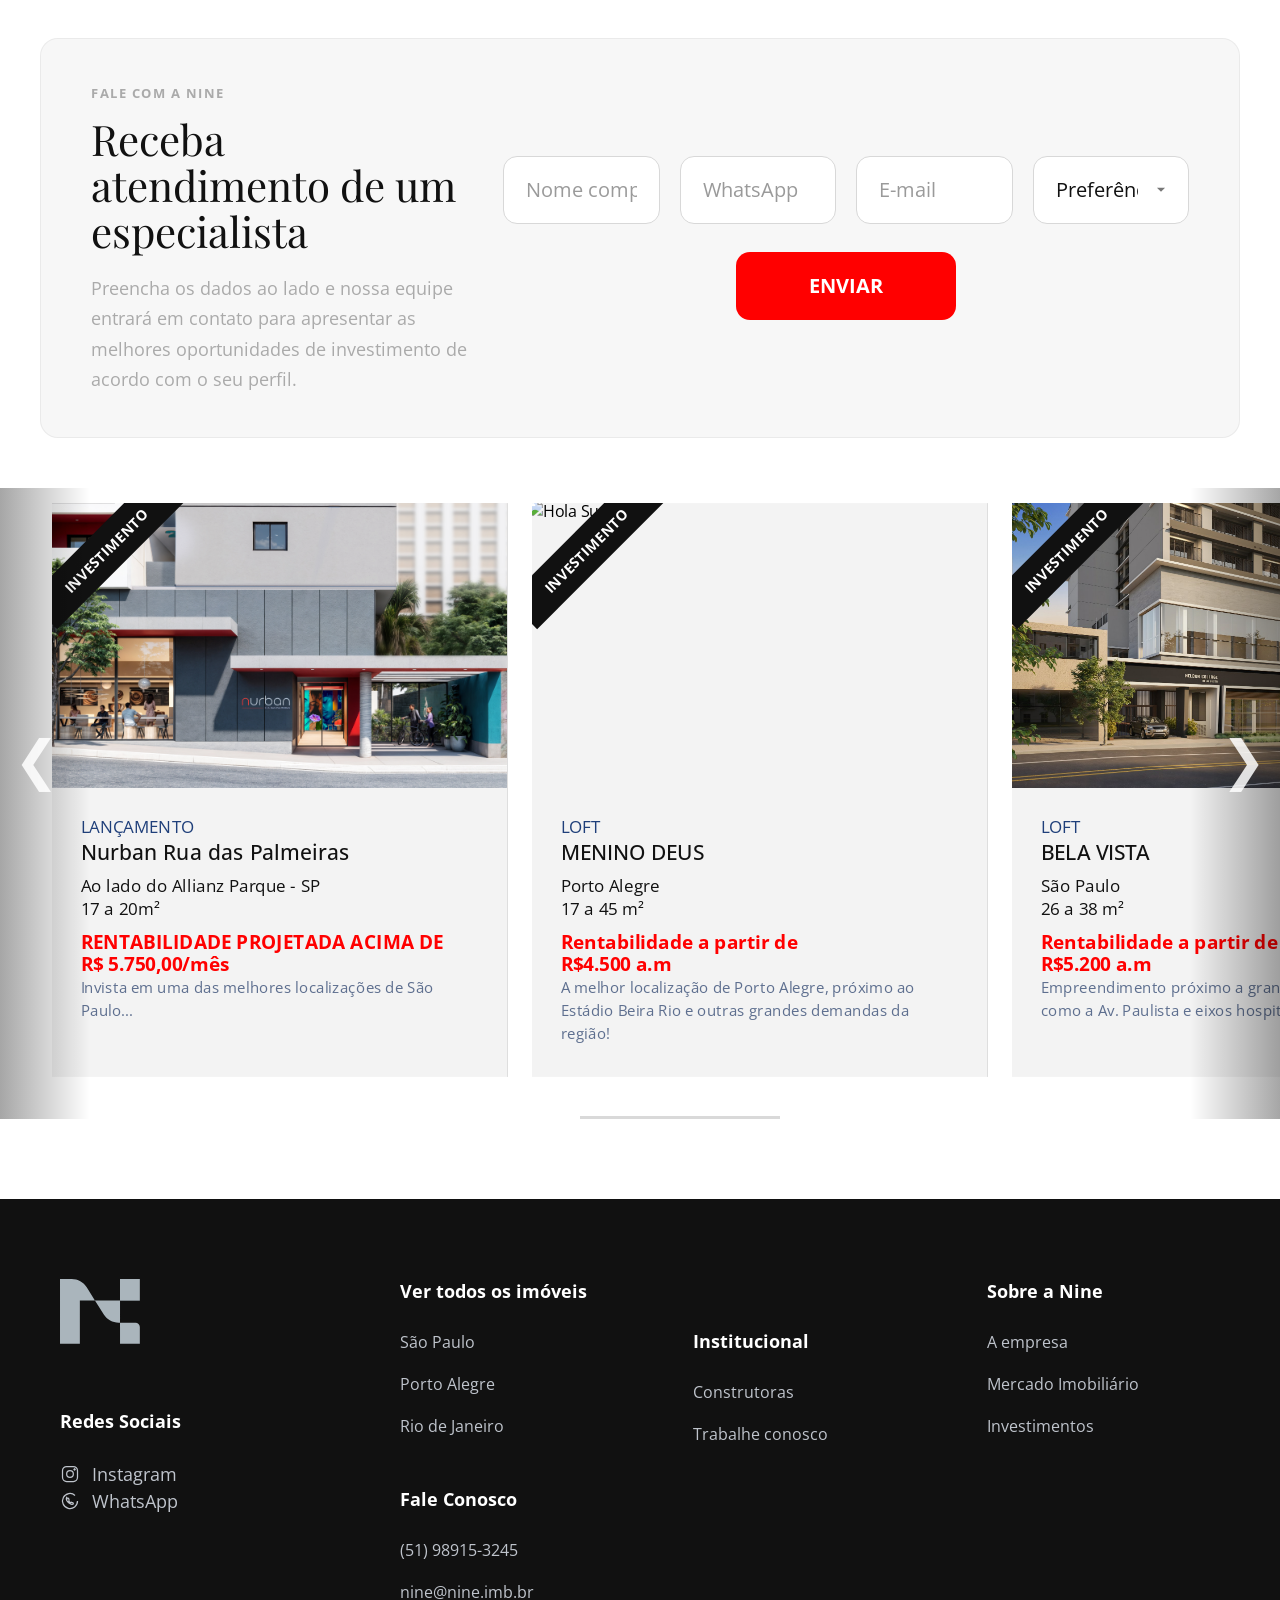
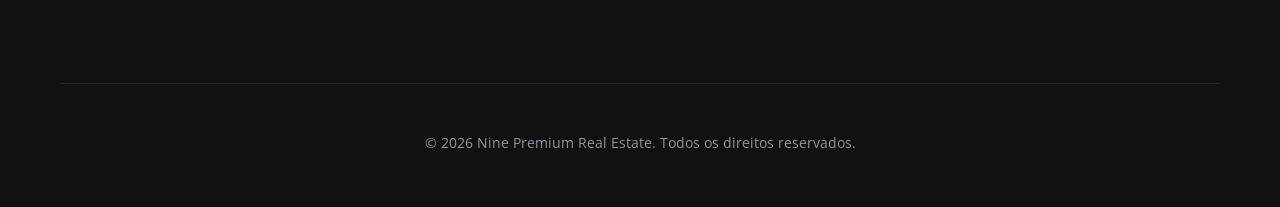
==== commit b024c137: "Atualiza formulário clean com novos campos e layout" ====
--- a/index.html
+++ b/index.html
@@ -33,12 +33,11 @@
   <!-- TEXTO -->
   <div class="content">
     <div class="tags">
-      <span class="tag">São Paulo</span>
-      <span class="tag">Retabilidade mínima de R$ 5.800 a.m</span>
-    </div>
-
-    <h1>Lançamento a 100m do Consulado Americano...</h1>
-    <p>3 minutos do Consulado em São Paulo.</p>
+      <span class="tag">OPORTUNIDADE ÚNICA</span>
+    </div>
+
+    <h1>LANÇAMENTO A 100M DO CONSULADO AMERICANO - SP...</h1>
+    <p>Invista  3 min. a pé do Consulado do EUA de São Paulo.</p>
 
   <!-- BOTÃO VIDEO -->
     <div class="video-btn">
@@ -51,12 +50,11 @@
 
 <section class="destinos">
   <div class="destinos-texto">
-    <h2>Vários destinos, um único propósito:</h2>
-    <h3>Retorno Financeiro</h3>
+    <h2>LANÇAMENTOS:</h2>
     <p>
-      Descubra o melhor investimento, nas regiões com maiores demandas do Brasil.
+      As melhores oportunidades de investimento.
     </p>
-    <a href="#" class="btn-destinos">DESCUBRA</a>
+    <a href="https://wa.me/5551989153245" class="btn-destinos">FALE COM UM CORRETOR</a>
   </div>
 
   <div class="destinos-direita">
@@ -65,7 +63,7 @@
         <img src="assets/paulista.jpg" alt="São Paulo">
         <div class="overlay-card"></div>
         <div class="card-info">
-          <span>Empreendimentos em</span>
+          <span>INVISTA EM</span>
           <h3>São Paulo</h3>
         </div>
       </div>
@@ -74,7 +72,7 @@
         <img src="assets/orlagauiba.jpg" alt="Porto Alegre">
         <div class="overlay-card"></div>
         <div class="card-info">
-          <span>Empreendimentos em</span>
+          <span>INVISTA EM</span>
           <h3>Porto Alegre</h3>
         </div>
       </div>
@@ -83,7 +81,7 @@
         <img src="assets/Cristo_Redentor_-_Rio_de_Janeiro_-_20230321170956-960x580.jpg" alt="Rio de Janeiro">
         <div class="overlay-card"></div>
         <div class="card-info">
-          <span>Empreendimentos em</span>
+          <span>INVISTA NO</span>
           <h3>Rio de Janeiro</h3>
         </div>
       </div>
@@ -95,6 +93,49 @@
   </div>
 </section>
 
+<section class="form-clean">
+  <div class="form-clean-container">
+    
+    <div class="form-clean-texto">
+      <span class="form-clean-tag">FALE COM A NINE</span>
+      <h2>Receba atendimento de um especialista</h2>
+      <p>
+        Preencha os dados ao lado e nossa equipe entrará em contato para
+        apresentar as melhores oportunidades de investimento de acordo com o seu perfil.
+      </p>
+    </div>
+
+    <form class="form-clean-box" action="https://formspree.io/f/xgornvgq" method="post">
+      <div class="form-clean-grid">
+        <div class="form-group">
+          <input type="text" name="nome" placeholder="Nome completo" required>
+        </div>
+
+        <div class="form-group">
+          <input type="tel" name="celular" placeholder="WhatsApp" required>
+        </div>
+
+        <div class="form-group">
+          <input type="email" name="email" placeholder="E-mail" required>
+        </div>
+
+        <div class="form-group">
+          <select name="preferencia" required>
+            <option value="" selected disabled>Preferência de contato</option>
+            <option value="whatsapp">WhatsApp</option>
+            <option value="ligacao">Ligação</option>
+            <option value="email">E-mail</option>
+          </select>
+        </div>
+
+        <div class="form-button">
+          <button type="submit">ENVIAR</button>
+        </div>
+      </div>
+  </form>
+  </div>
+</section>
+
 <section class="imoveis-vitrine">
     <div class="vitrine-container">
 
@@ -104,20 +145,20 @@
         <div class="imovel-card">
           <div class="imovel-imagem">
             <img src="Imagensnurban/lobby2.jpg" alt="Nurban Palmeiras">
-            <div class="faixa-exclusivo">OPORTUNIDADE</div>
-          </div>
-
-          <div class="imovel-info">
-            <div class="imovel-topo">
-              <div>
-                <p class="tipo-imovel">LOFT</p>
-                <h3 class="bairro-imovel">Próximo ao Allianz Parque</h3>
-                <p class="local-imovel">São Paulo</p>
+            <div class="faixa-exclusivo">INVESTIMENTO</div>
+          </div>
+
+          <div class="imovel-info">
+            <div class="imovel-topo">
+              <div>
+                <p class="tipo-imovel">LANÇAMENTO</p>
+                <h3 class="bairro-imovel">Nurban Rua das Palmeiras</h3>
+                <p class="local-imovel">Ao lado do Allianz Parque - SP</p>
                 <p class="detalhes-imovel">17 a 20m²</p>
               </div>
 
               <div class="preco-imovel">
-                <span>Rentabilidade a partir de <br>R$ 5.750,00 a.m<br></span>
+                <span>RENTABILIDADE PROJETADA ACIMA DE <br>R$ 5.750,00/mês<br></span>
               </div>
             </div>
 
@@ -130,7 +171,7 @@
         <div class="imovel-card">
           <div class="imovel-imagem">
             <img src="Imagenshola/fachada.jpg" alt="Hola Sunset">
-            <div class="faixa-exclusivo">OPORTUNIDADE</div>
+            <div class="faixa-exclusivo">INVESTIMENTO</div>
           </div>
 
           <div class="imovel-info">
@@ -156,7 +197,7 @@
         <div class="imovel-card">
           <div class="imovel-imagem">
             <img src="Imagenscollage/lobby.jpg" alt="Collage Bela Vista">
-            <div class="faixa-exclusivo">OPORTUNIDADE</div>
+            <div class="faixa-exclusivo">INVESTIMENTO</div>
           </div>
 
           <div class="imovel-info">
@@ -182,7 +223,7 @@
         <div class="imovel-card">
           <div class="imovel-imagem">
             <img src="Imagens4D/fachadanoturna.jpg" alt="4D Complex House">
-            <div class="faixa-exclusivo">OPORTUNIDADE</div>
+            <div class="faixa-exclusivo">INVESTIMENTO</div>
           </div>
 
           <div class="imovel-info">
@@ -208,7 +249,7 @@
         <div class="imovel-card">
           <div class="imovel-imagem">
             <img src="Caizimagens/fachadacompleta.jpg" alt="Caiz Downtown">
-            <div class="faixa-exclusivo">OPORTUNIDADE</div>
+            <div class="faixa-exclusivo">INVESTIMENTO</div>
           </div>
 
           <div class="imovel-info">
--- a/style.css
+++ b/style.css
@@ -1,10 +1,9 @@
 @import url('https://fonts.googleapis.com/css2?family=Open+Sans:ital,wght@0,300..800;1,300..800&family=PT+Serif+Caption:ital@0;1&family=Playfair+Display:ital,wght@0,400..900;1,400..900&display=swap');
-
 
  :root {
   --cor-primaria: white;
   --cor-secundaria: #111;
-  --cor-contraste: #FFC107;
+  --cor-contraste: #FF0000;
   --cor-cinza: #aaa;
   --cor-fundo: #f3f3f3;
   --fonte-principal: 'Open Sans', sans-serif;
@@ -161,7 +160,7 @@
 }
 
 .content h1 {
-  font-size: 45px;
+  font-size: 35px;
   margin-bottom: 10px;
 }
 
@@ -182,11 +181,11 @@
   align-items: center;
   justify-content: center;
   text-decoration: none;
-  color: var(--cor-secundaria);
+  color: var(--cor-primaria);
   border: 1px solid var(--cor-contraste);
   background: var(--cor-contraste);
-  padding: 24px 28px;
-  font-size: 30px;
+  padding: 25px 25px;
+  font-size: 22px;
   transition: 0.3s;
 }
 
@@ -213,7 +212,7 @@
 
 .destinos-texto {
   width: 42%;
-  padding-top: 40px;
+  padding-top: 140px;
 }
 
 .destinos-texto h2 {
@@ -221,35 +220,29 @@
   line-height: 1.2;
   font-weight: 400;
   color: var(--cor-secundaria);
+  font-family: var(--fonte-destaque);
   font-weight: 300;
   margin-bottom: 30px;
   max-width: 500px;
-}
-
-.destinos-texto h3 {
-  font-size: 30px;
-  line-height: 1.2;
-  font-weight: 600;
-  color:var(--cor-secundaria);
-  font-family: var(--fonte-destaque);
-  margin-bottom: 30px;
-  max-width: 500px;
-  margin-left: 25px;
-  text-transform: uppercase;
-}
+  text-align: center;
+}
+
 
 .destinos-texto p {
-  font-size: 20px;
+  font-size: 18px;
   line-height: 1.7;
   color: var(--cor-cinza);
   max-width: 430px;
   margin-bottom: 35px;
+  font-weight: 600;
+  text-transform: uppercase;
+  text-align: center;
 }
 
 .btn-destinos {
   display: inline-block;
   background: var(--cor-contraste);
-  color: var(--cor-secundaria);
+  color: var(--cor-primaria);
   text-decoration: none;
   padding: 18px 34px;
   font-size: 14px;
@@ -324,8 +317,9 @@
 
 .card-info span {
   display: block;
-  font-size: 16px;
+  font-size: 20px;
   margin-bottom: 10px;
+  font-weight: 600;
 }
 
 .card-info h3 {
@@ -336,7 +330,7 @@
 
 .setas {
   display: flex;
-  justify-content: flex-end;
+  justify-content: center;
   gap: 30px;
   margin-top: 18px;
   padding-right: 8px;
@@ -361,6 +355,131 @@
 .destinos-cards {
   scrollbar-width: none;
   -ms-overflow-style: none;
+}
+
+/* FORMULÁRIO CLEAN */
+.form-clean {
+  background: var(--cor-primaria);
+  padding: 0px 40px 30px;
+}
+
+.form-clean-container {
+  max-width: 1740px;
+  margin: 0 auto;
+  background: #f7f7f7;
+  border-radius: 18px;
+  padding: 42px 50px;
+  display: grid;
+  grid-template-columns: 1.1fr 2fr;
+  gap: 35px;
+  align-items: center;
+  border: 1px solid rgba(0,0,0,0.05);
+}
+
+.form-clean-texto {
+  max-width: 430px;
+}
+
+.form-clean-tag {
+  display: inline-block;
+  font-size: 13px;
+  font-weight: 700;
+  letter-spacing: 1.5px;
+  color: var(--cor-cinza);
+  margin-bottom: 14px;
+}
+
+.form-clean-texto h2 {
+  font-size: 42px;
+  line-height: 1.1;
+  color: var(--cor-secundaria);
+  margin-bottom: 18px;
+  font-family: var(--fonte-destaque);
+  font-weight: 400;
+}
+
+.form-clean-texto p {
+  font-size: 18px;
+  line-height: 1.7;
+  color: var(--cor-cinza);
+}
+
+.form-clean-box {
+  width: 100%;
+}
+
+.form-clean-grid {
+  display: grid;
+  grid-template-columns: repeat(4, 1fr);
+  gap: 20px;
+  align-items: center;
+}
+
+.form-group {
+  width: 100%;
+}
+
+.form-group input,
+.form-group select {
+  width: 100%;
+  height: 68px;
+  padding: 0 22px;
+  border-radius: 14px;
+  border: 1px solid #d8d8d8;
+  background: #fff;
+  font-size: 20px;
+  color: var(--cor-secundaria);
+  outline: none;
+  transition: 0.3s ease;
+}
+
+.form-group input::placeholder {
+  color: #9a9a9a;
+}
+
+.form-group select {
+  color: var(--cor-secundaria);
+  appearance: none;
+  -webkit-appearance: none;
+  -moz-appearance: none;
+  cursor: pointer;
+  background-image: url("data:image/svg+xml;utf8,<svg fill='%23777' height='20' viewBox='0 0 20 20' width='20' xmlns='http://www.w3.org/2000/svg'><path d='M5.5 7.5l4.5 4.5 4.5-4.5'/></svg>");
+  background-repeat: no-repeat;
+  background-position: right 18px center;
+  background-size: 18px;
+  padding-right: 50px;
+}
+
+.form-group input:focus,
+.form-group select:focus {
+  border-color: var(--cor-secundaria);
+  box-shadow: 0 0 0 3px rgba(17,17,17,0.06);
+}
+
+.form-button {
+  grid-column: 1 / -1;
+  display: flex;
+  justify-content: center;
+  margin-top: 8px;
+}
+
+.form-button button {
+  height: 68px;
+  min-width: 220px;
+  border: none;
+  border-radius: 14px;
+  background: var(--cor-contraste);
+  color: var(--cor-primaria);
+  font-size: 20px;
+  font-weight: 700;
+  padding: 0 34px;
+  cursor: pointer;
+  transition: 0.3s ease;
+}
+
+.form-button button:hover {
+  background: #000;
+  transform: translateY(-2px);
 }
 
 .imoveis-vitrine {
@@ -453,7 +572,7 @@
   background: var(--cor-secundaria);
   color: var(--cor-primaria);
   font-weight: 700;
-  font-size: 14px;
+  font-size: 15px;
   padding: 12px 36px;
   transform: rotate(-45deg);
   letter-spacing: 0.5px;
@@ -500,7 +619,7 @@
 .preco-imovel {
   text-align: left;
   color: var(--cor-contraste);
-  font-size: 26px;
+  font-size: 20px;
   font-weight: 700;
   line-height: 1.2;
   white-space: nowrap;
@@ -738,6 +857,27 @@
     font-size: 40px;
   }
 
+  .form-clean-container {
+    grid-template-columns: 1fr;
+    padding: 36px 32px;
+  }
+
+  .form-clean-texto {
+    max-width: 100%;
+  }
+
+  .form-clean-grid {
+    grid-template-columns: repeat(2, 1fr)
+  }
+
+  .form-button {
+    grid-column: 1 / -1;
+  }
+
+  .form-button button {
+    width: 100%;
+  }
+
   .imovel-card {
     width: 420px !important;
     min-width: 420px !important;
@@ -1053,6 +1193,49 @@
     font-size: 34px;
   }
 
+  .form-clean {
+    padding: 50px 20px 10px;
+  }
+
+  .form-clean-container {
+    padding: 26px 20px;
+    border-radius: 16px;
+  }
+
+  .form-clean-texto h2 {
+    font-size: 28px;
+  }
+
+  .form-clean-texto p {
+    font-size: 16px;
+  }
+
+  .form-clean-grid {
+     grid-template-columns: 1fr;
+    gap: 16px;
+  }
+
+  .form-button {
+    grid-column: auto;
+    justify-content: stretch;
+  }
+
+  .form-group input,
+  .form-group select,
+  .form-button button {
+    height: 58px;
+    font-size: 16px;
+    border-radius: 12px;
+  }
+
+  .form-button button {
+    width: 100%;
+    min-width: unset;
+    height: 58px;
+    font-size: 16px;
+    border-radius: 12px;
+  }
+
   .imoveis-vitrine {
     padding-top: 10px;
   }
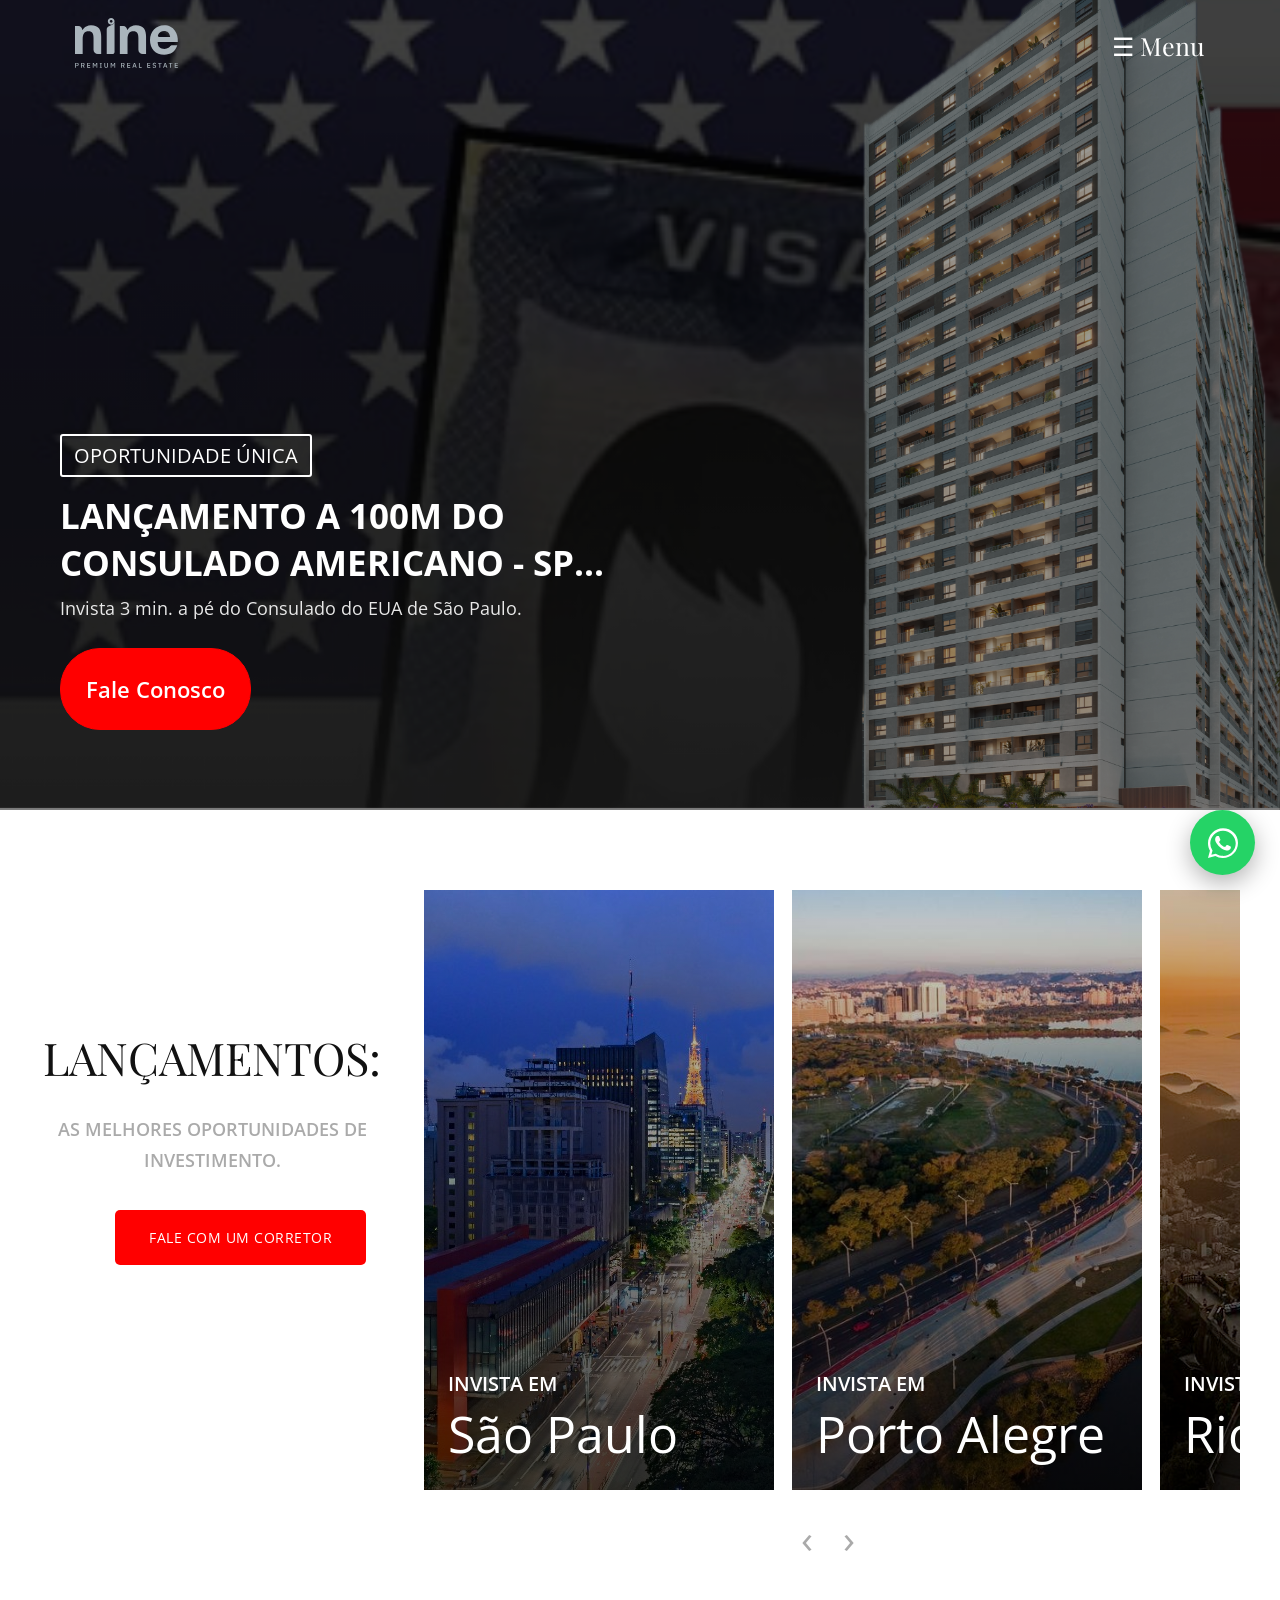
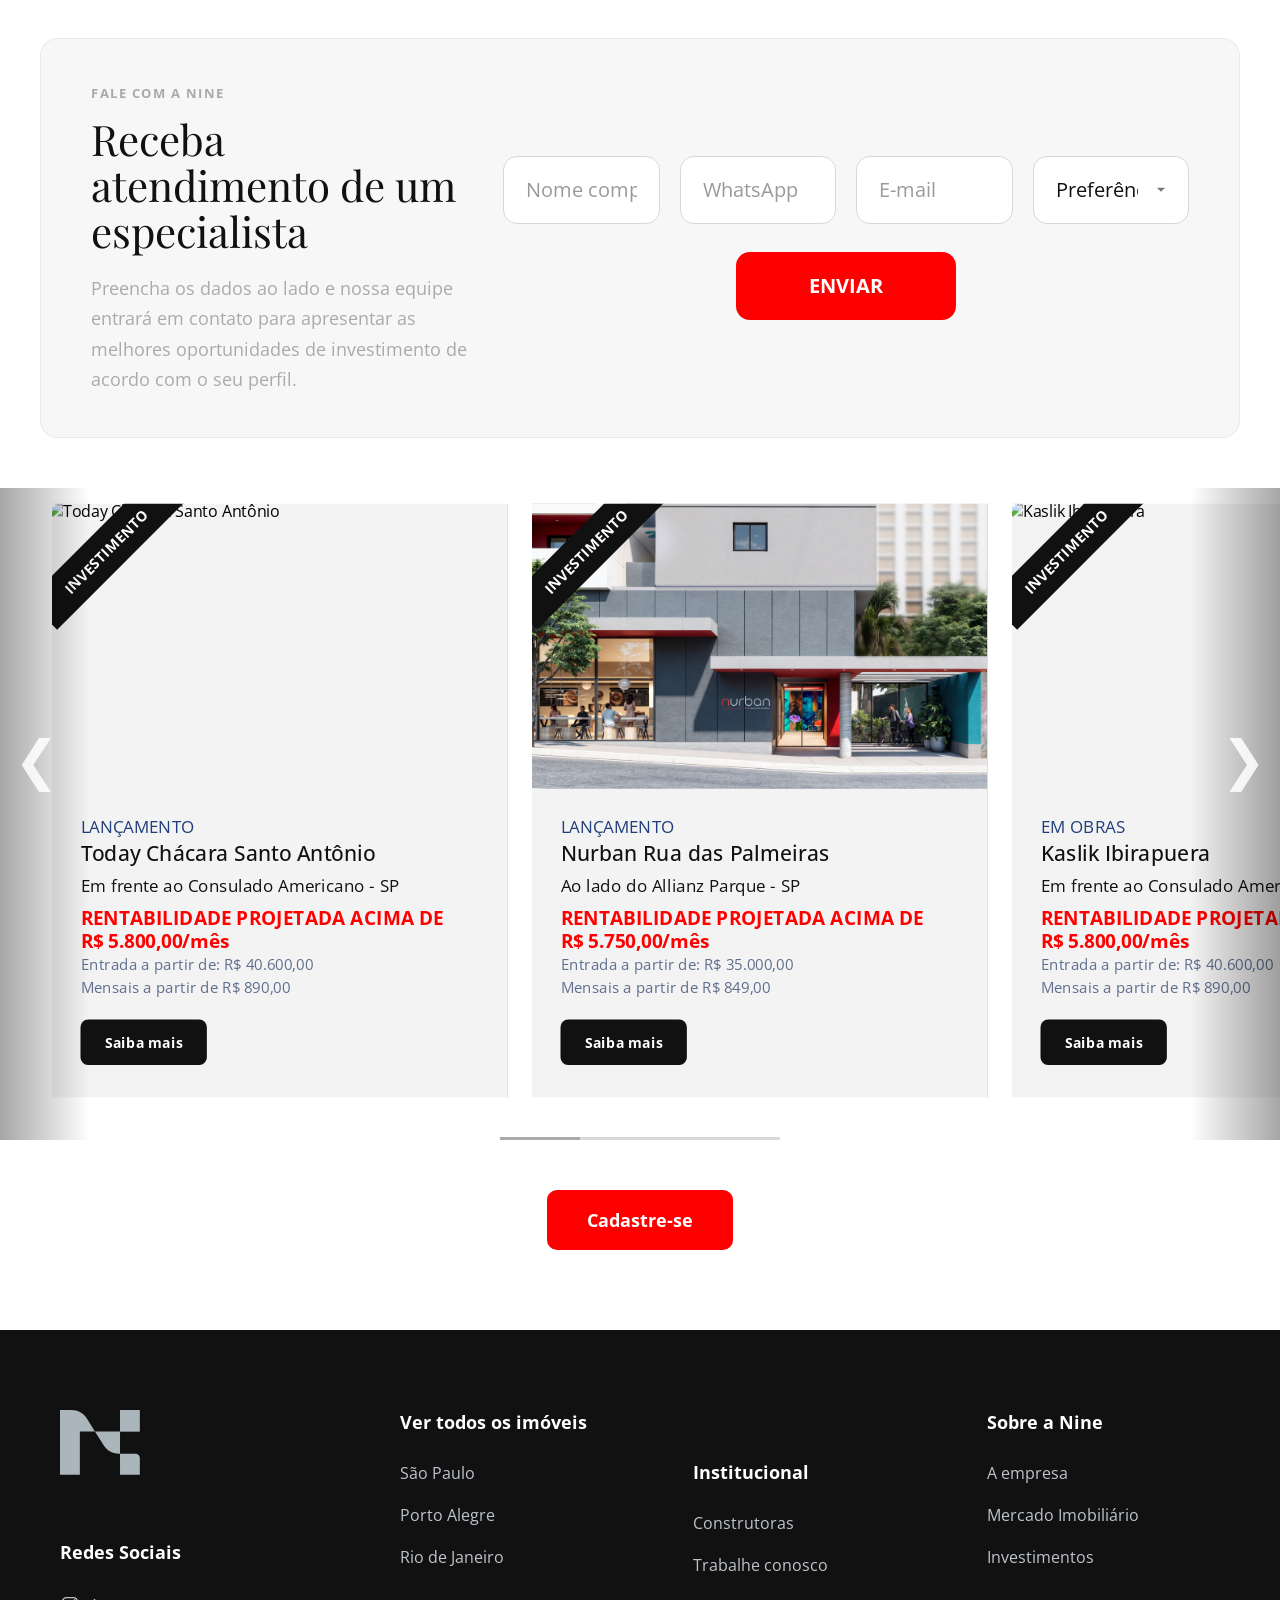
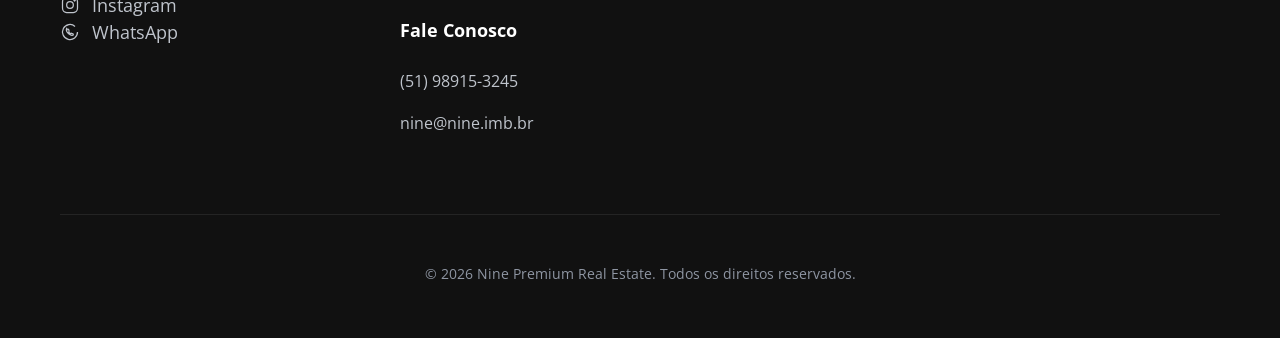
==== commit 56fc77a7: "Atualiza formulário clean com novos campos, layout e novas imagens" ====
--- a/index.html
+++ b/index.html
@@ -144,6 +144,32 @@
       <div class="vitrine-cards" id="vitrineCards">
         <div class="imovel-card">
           <div class="imovel-imagem">
+            <img src="Imagensconsulado/portaria.jpg" alt="Today Chácara Santo Antônio">
+            <div class="faixa-exclusivo">INVESTIMENTO</div>
+          </div>
+
+          <div class="imovel-info">
+            <div class="imovel-topo">
+              <div>
+                <p class="tipo-imovel">LANÇAMENTO</p>
+                <h3 class="bairro-imovel">Today Chácara Santo Antônio</h3>
+                <p class="local-imovel">Em frente ao Consulado Americano - SP</p>
+              </div>
+
+              <div class="preco-imovel">
+                <span>RENTABILIDADE PROJETADA ACIMA DE <br>R$ 5.800,00/mês<br></span>
+              </div>
+            </div>
+
+            <p class="descricao-imovel">
+              Entrada a partir de: R$ 40.600,00 <BR> Mensais a partir de R$ 890,00<br>
+            </p>
+            <a href="https://wa.me/5551989153245?text=Ol%C3%A1%2C%20tenho%20interesse%20em%20saber%20mais%20sobre%20o%20empreendimento%20Today%20Chácara%20Santo%20Antônio%20-%20SP." class="btn-saiba-mais" target="_blank"> Saiba mais</a>
+          </div>
+        </div>
+
+        <div class="imovel-card">
+          <div class="imovel-imagem">
             <img src="Imagensnurban/lobby2.jpg" alt="Nurban Palmeiras">
             <div class="faixa-exclusivo">INVESTIMENTO</div>
           </div>
@@ -154,7 +180,6 @@
                 <p class="tipo-imovel">LANÇAMENTO</p>
                 <h3 class="bairro-imovel">Nurban Rua das Palmeiras</h3>
                 <p class="local-imovel">Ao lado do Allianz Parque - SP</p>
-                <p class="detalhes-imovel">17 a 20m²</p>
               </div>
 
               <div class="preco-imovel">
@@ -163,8 +188,35 @@
             </div>
 
             <p class="descricao-imovel">
-              Invista em uma das melhores localizações de São Paulo...
-            </p>
+              Entrada a partir de: R$ 35.000,00 <BR> Mensais a partir de R$ 849,00<br>
+            </p>
+            <a href="https://wa.me/5551989153245?text=Ol%C3%A1%2C%20tenho%20interesse%20em%20saber%20mais%20sobre%20o%20empreendimento%20Nurban%20Rua%20das%20Palmeiras%2C%20ao%20lado%20do%20Allianz%20Parque%20-%20SP." class="btn-saiba-mais" target="_blank"> Saiba mais</a>
+          </div>
+        </div>
+
+        <div class="imovel-card">
+          <div class="imovel-imagem">
+            <img src="Imagensconsulado/portaria.jpg" alt="Kaslik Ibirapuera">
+            <div class="faixa-exclusivo">INVESTIMENTO</div>
+          </div>
+
+          <div class="imovel-info">
+            <div class="imovel-topo">
+              <div>
+                <p class="tipo-imovel">EM OBRAS</p>
+                <h3 class="bairro-imovel">Kaslik Ibirapuera</h3>
+                <p class="local-imovel">Em frente ao Consulado Americano - SP</p>
+              </div>
+
+              <div class="preco-imovel">
+                <span>RENTABILIDADE PROJETADA ACIMA DE <br>R$ 5.800,00/mês<br></span>
+              </div>
+            </div>
+
+            <p class="descricao-imovel">
+              Entrada a partir de: R$ 40.600,00 <BR> Mensais a partir de R$ 890,00<br>
+            </p>
+            <a href="https://wa.me/5551989153245?text=Ol%C3%A1%2C%20tenho%20interesse%20em%20saber%20mais%20sobre%20o%20empreendimento%20Today%20Chácara%20Santo%20Antônio%20-%20SP." class="btn-saiba-mais" target="_blank"> Saiba mais</a>
           </div>
         </div>
 
@@ -281,8 +333,10 @@
           <div class="progresso" id="progressoLinha"></div>
         </div>
       </div>
-
-    </div>
+    </div>
+      <div class="cta-cadastro">
+        <a href="cadastro.html" class="btn-cadastro">Cadastre-se</a>
+      </div>
   </section>
 
   <a href="https://wa.me/5551989153245" 
--- a/style.css
+++ b/style.css
@@ -323,7 +323,7 @@
 }
 
 .card-info h3 {
-  font-size: 52px;
+  font-size: 50px;
   font-weight: 400;
   line-height: 1.1;
 }
@@ -604,12 +604,6 @@
   margin-bottom: 8px;
 }
 
-.detalhes-imovel {
-  font-size: 18px;
-  color: var(--cor-secundaria);
-  line-height: 1.4;
-}
-
 .local-imovel{
   font-size: 18px;
   color: var(--cor-secundaria);
@@ -630,6 +624,27 @@
   line-height: 1.5;
   color: #5e6f8f;
   max-width: 95%;
+}
+
+.btn-saiba-mais {
+  display: inline-flex;
+  align-items: center;
+  justify-content: center;
+  margin-top: 22px;
+  padding: 14px 26px;
+  background: var(--cor-secundaria);
+  color: var(--cor-primaria);
+  text-decoration: none;
+  border-radius: 8px;
+  font-size: 15px;
+  font-weight: 700;
+  transition: 0.3s ease;
+}
+
+.btn-saiba-mais:hover {
+  background: var(--cor-contraste);
+  color: var(--cor-primaria);
+  transform: translateY(-2px);
 }
 
 .vitrine-seta {
@@ -677,8 +692,31 @@
 .progresso {
   width: 80px;
   height: 100%;
-  background: var(--cor-primaria);
+  background: var(--cor-cinza);
   transition: transform 0.35s ease;
+}
+
+.cta-cadastro {
+  width: 100%;
+  display: flex;
+  justify-content: center;
+  margin: 50px 0 20px;
+}
+
+.btn-cadastro {
+  padding: 18px 40px;
+  background: var(--cor-contraste);
+  color: var(--cor-primaria);
+  text-decoration: none;
+  font-size: 18px;
+  font-weight: 700;
+  border-radius: 10px;
+  transition: 0.3s;
+}
+
+.btn-cadastro:hover {
+  background: var(--cor-secundaria);
+  transform: translateY(-2px);
 }
 
 .whatsapp-float {
@@ -792,6 +830,124 @@
   margin: 25px;
 }
 
+/* LINKS DO MENU LATERAL */
+.menu-lateral ul li a {
+  color: white;
+  text-decoration: none;
+  font-family: var(--fonte-destaque);
+  transition: 0.3s;
+}
+
+.menu-lateral ul li a:hover {
+  color: var(--cor-cinza);
+}
+
+/* PÁGINA CADASTRO */
+.pagina-cadastro {
+  min-height: 100vh;
+  display: flex;
+  align-items: center;
+  justify-content: center;
+  background: #f3f3f3;
+  padding: 140px 20px 40px;
+}
+
+.container-cadastro {
+  width: 100%;
+  max-width: 560px;
+  background: #fff;
+  padding: 45px 40px;
+  border-radius: 18px;
+  box-shadow: 0 10px 40px rgba(0, 0, 0, 0.08);
+  text-align: center;
+}
+
+.pagina-cadastro-body .navbar {
+  background: #111 !important;
+  backdrop-filter: none !important;
+}
+
+.pagina-cadastro-body .navbar.scrolled {
+  background: #111 !important;
+}
+
+.cadastro-tag {
+  display: inline-block;
+  margin-bottom: 14px;
+  font-size: 13px;
+  font-weight: 700;
+  letter-spacing: 1.5px;
+  color: #777;
+}
+
+.container-cadastro h1 {
+  font-size: 42px;
+  line-height: 1.1;
+  margin-bottom: 16px;
+  color: #111;
+  font-family: var(--fonte-destaque);
+  font-weight: 400;
+}
+
+.container-cadastro p {
+  font-size: 17px;
+  color: #666;
+  line-height: 1.7;
+  margin-bottom: 30px;
+}
+
+.container-cadastro form {
+  display: flex;
+  flex-direction: column;
+  gap: 16px;
+}
+
+.container-cadastro input,
+.container-cadastro select {
+  width: 100%;
+  height: 58px;
+  padding: 0 16px;
+  border-radius: 12px;
+  border: 1px solid #ddd;
+  font-size: 16px;
+  color: #111;
+  background: #fff;
+  outline: none;
+  transition: 0.3s ease;
+}
+
+.container-cadastro input::placeholder {
+  color: #888;
+}
+
+.container-cadastro select {
+  color: #666;
+  cursor: pointer;
+}
+
+.container-cadastro input:focus,
+.container-cadastro select:focus {
+  border-color: #111;
+  box-shadow: 0 0 0 3px rgba(17, 17, 17, 0.06);
+}
+
+.container-cadastro button {
+  height: 58px;
+  background: #111;
+  color: #fff;
+  border: none;
+  border-radius: 12px;
+  font-size: 17px;
+  font-weight: 700;
+  cursor: pointer;
+  transition: 0.3s ease;
+}
+
+.container-cadastro button:hover {
+  background: #ff0000;
+  transform: translateY(-2px);
+}
+
 /* =========================
    RESPONSIVIDADE GERAL
 ========================= */
@@ -1353,6 +1509,30 @@
   }
 }
 
+.pagina-cadastro {
+    padding: 120px 16px 30px;
+  }
+
+  .container-cadastro {
+    padding: 32px 22px;
+    border-radius: 16px;
+  }
+
+  .container-cadastro h1 {
+    font-size: 30px;
+  }
+
+  .container-cadastro p {
+    font-size: 15px;
+  }
+
+  .container-cadastro input,
+  .container-cadastro select,
+  .container-cadastro button {
+    height: 54px;
+    font-size: 15px;
+  }
+
 /* Celulares menores */
 @media (max-width: 480px) {
   .hero {
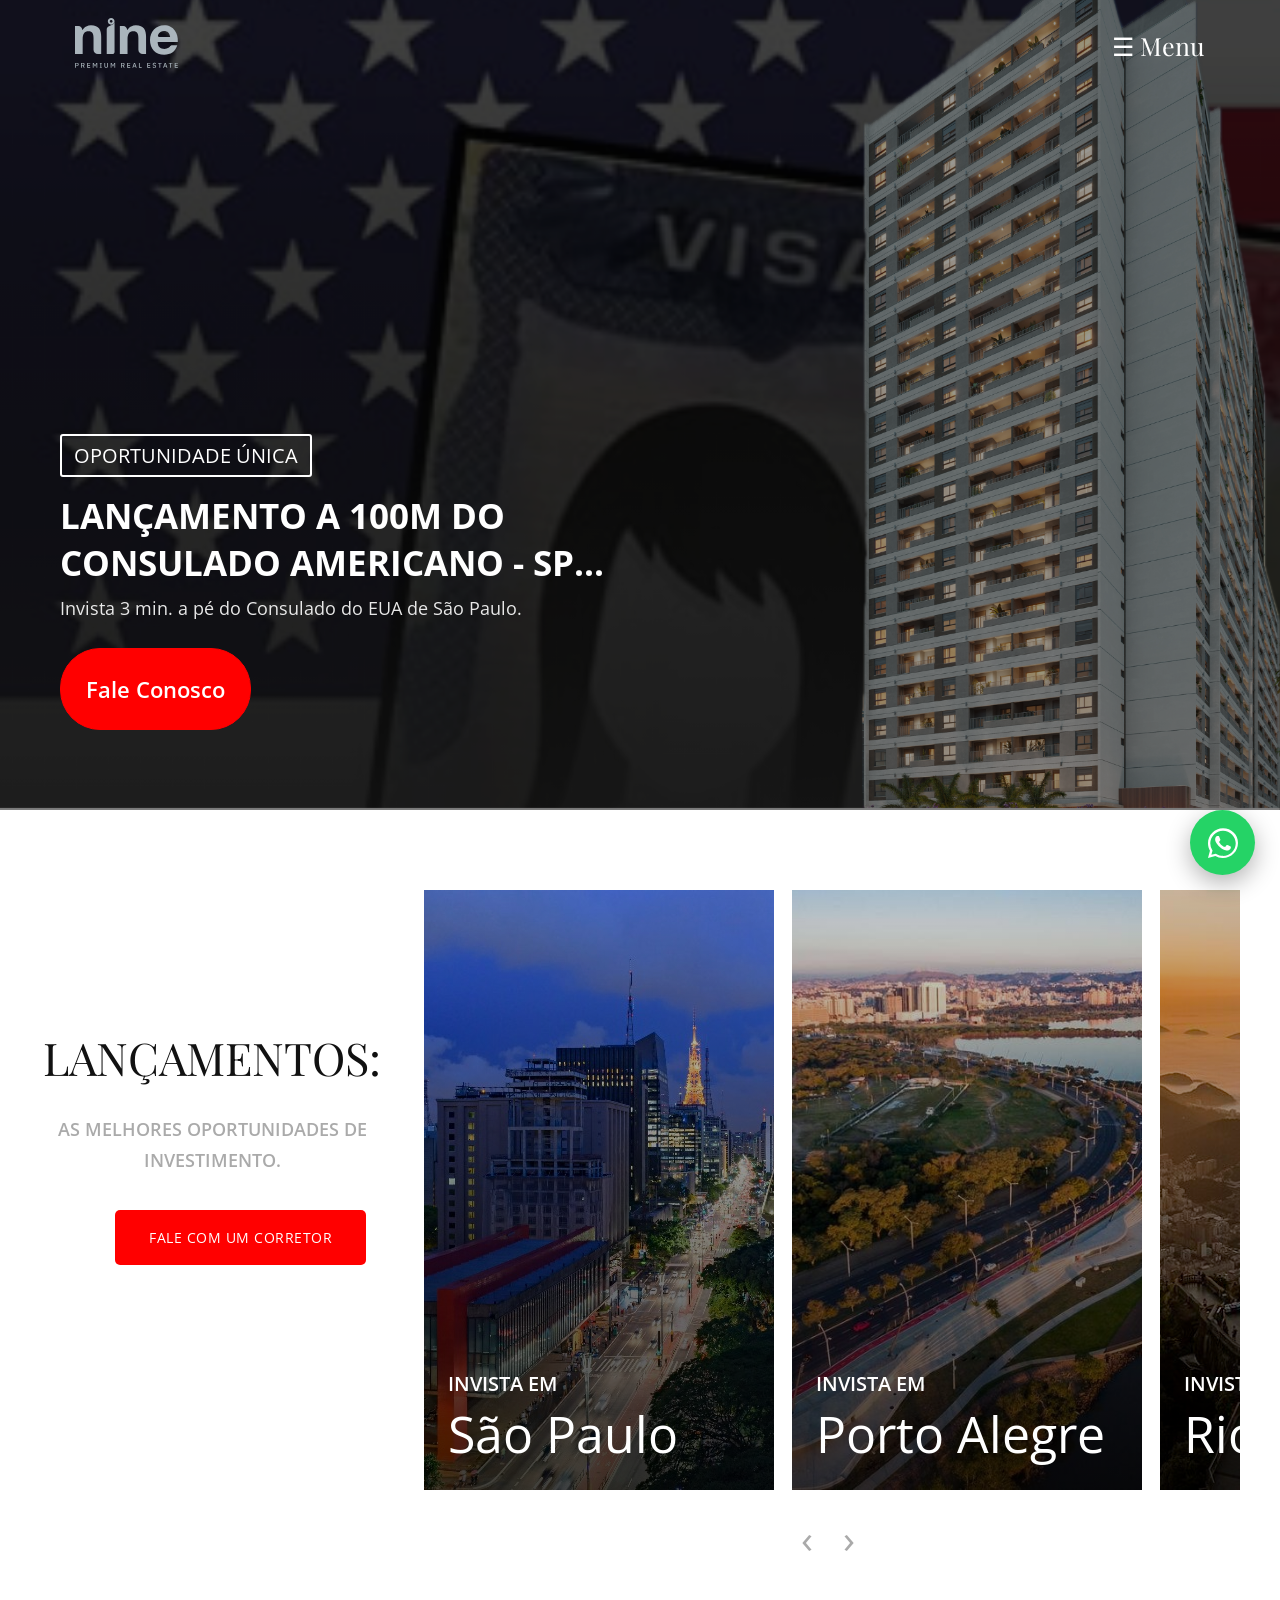
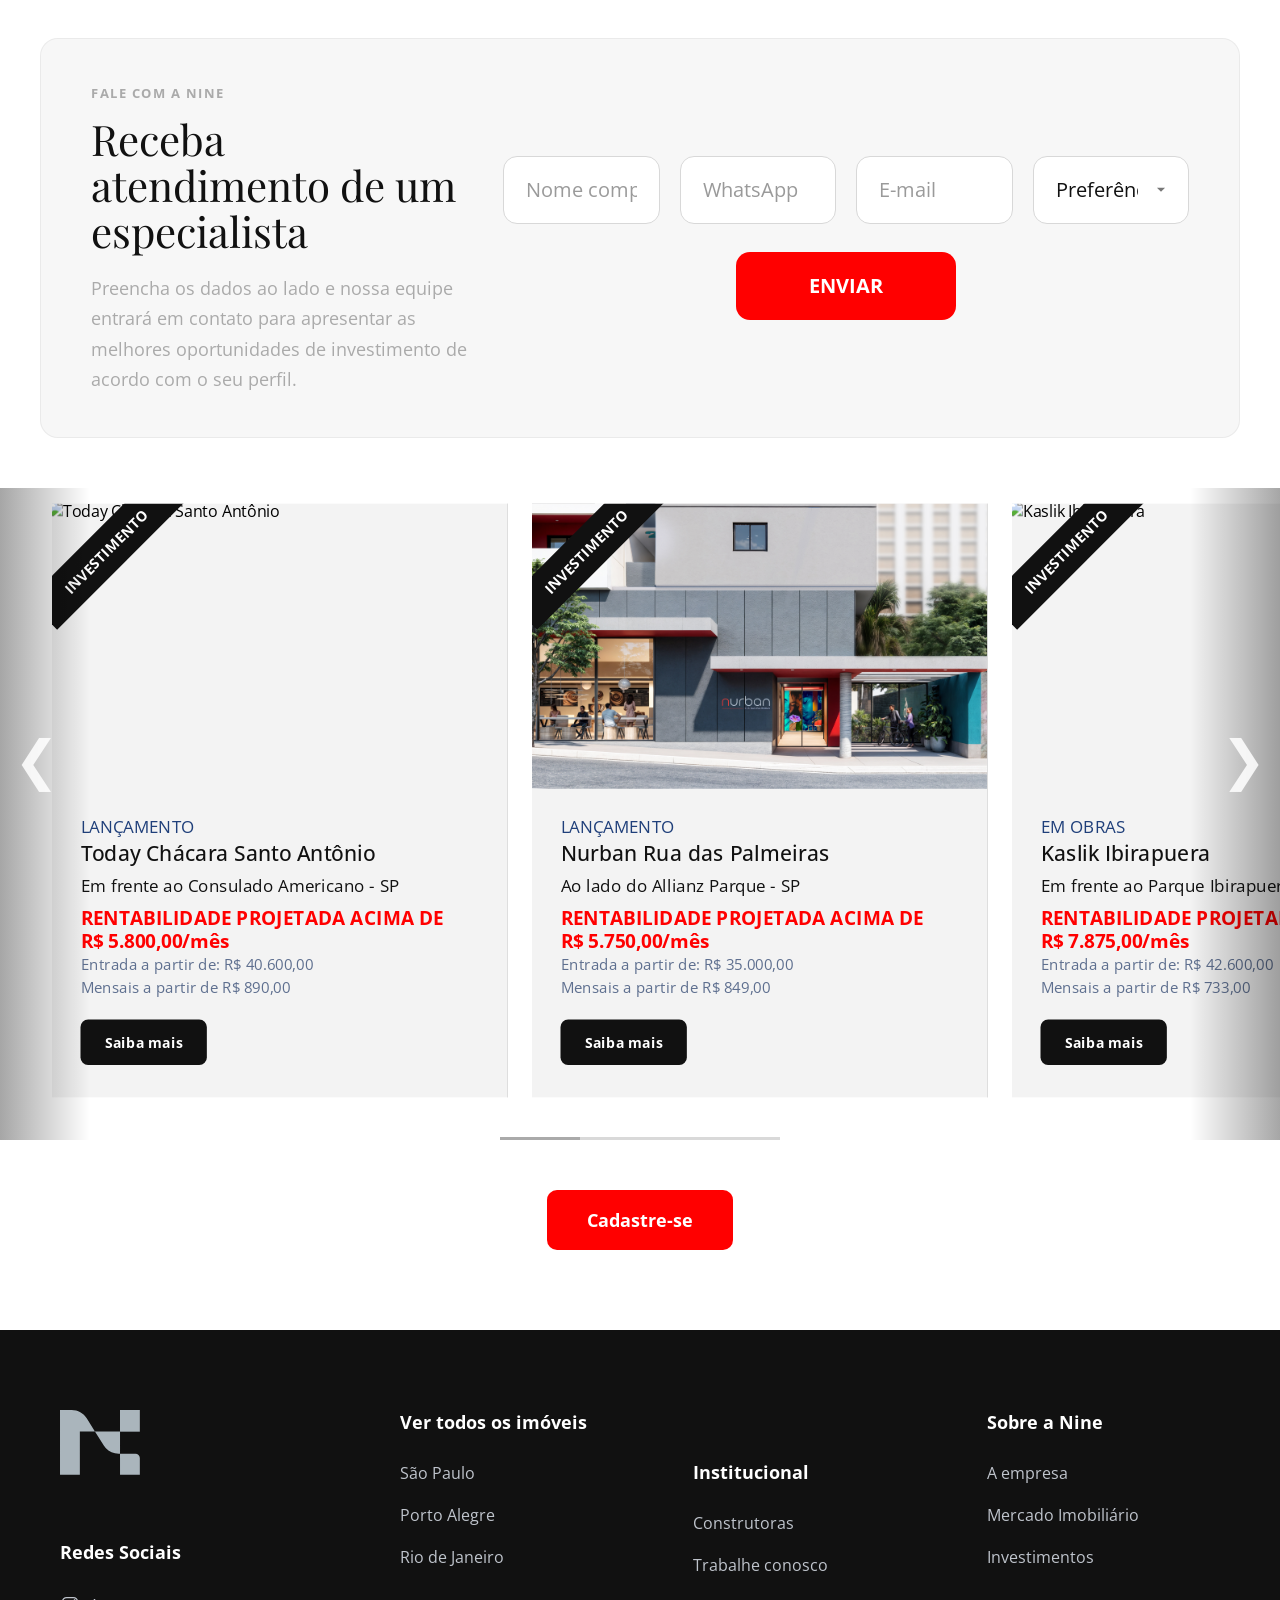
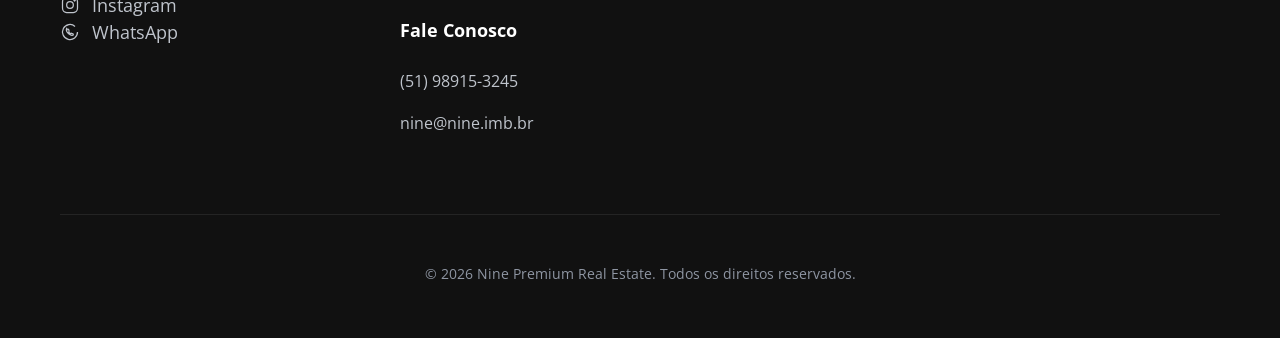
==== commit b6382a02: "Atualiza novos campos, layout e novas imagens" ====
--- a/index.html
+++ b/index.html
@@ -196,7 +196,7 @@
 
         <div class="imovel-card">
           <div class="imovel-imagem">
-            <img src="Imagensconsulado/portaria.jpg" alt="Kaslik Ibirapuera">
+            <img src="Imagenskaslik/lobbynoturno.png" alt="Kaslik Ibirapuera">
             <div class="faixa-exclusivo">INVESTIMENTO</div>
           </div>
 
@@ -205,18 +205,18 @@
               <div>
                 <p class="tipo-imovel">EM OBRAS</p>
                 <h3 class="bairro-imovel">Kaslik Ibirapuera</h3>
-                <p class="local-imovel">Em frente ao Consulado Americano - SP</p>
-              </div>
-
-              <div class="preco-imovel">
-                <span>RENTABILIDADE PROJETADA ACIMA DE <br>R$ 5.800,00/mês<br></span>
-              </div>
-            </div>
-
-            <p class="descricao-imovel">
-              Entrada a partir de: R$ 40.600,00 <BR> Mensais a partir de R$ 890,00<br>
-            </p>
-            <a href="https://wa.me/5551989153245?text=Ol%C3%A1%2C%20tenho%20interesse%20em%20saber%20mais%20sobre%20o%20empreendimento%20Today%20Chácara%20Santo%20Antônio%20-%20SP." class="btn-saiba-mais" target="_blank"> Saiba mais</a>
+                <p class="local-imovel">Em frente ao Parque Ibirapuera - SP</p>
+              </div>
+
+              <div class="preco-imovel">
+                <span>RENTABILIDADE PROJETADA ACIMA DE <br>R$ 7.875,00/mês<br></span>
+              </div>
+            </div>
+
+            <p class="descricao-imovel">
+              Entrada a partir de: R$ 42.600,00 <BR> Mensais a partir de R$ 733,00<br>
+            </p>
+            <a href="https://wa.me/5551989153245?text=Ol%C3%A1%2C%20tenho%20interesse%20em%20saber%20mais%20sobre%20o%20empreendimento%20Kaslik%20Ibirapuera%20-%20SP." class="btn-saiba-mais" target="_blank"> Saiba mais</a>
           </div>
         </div>
 
